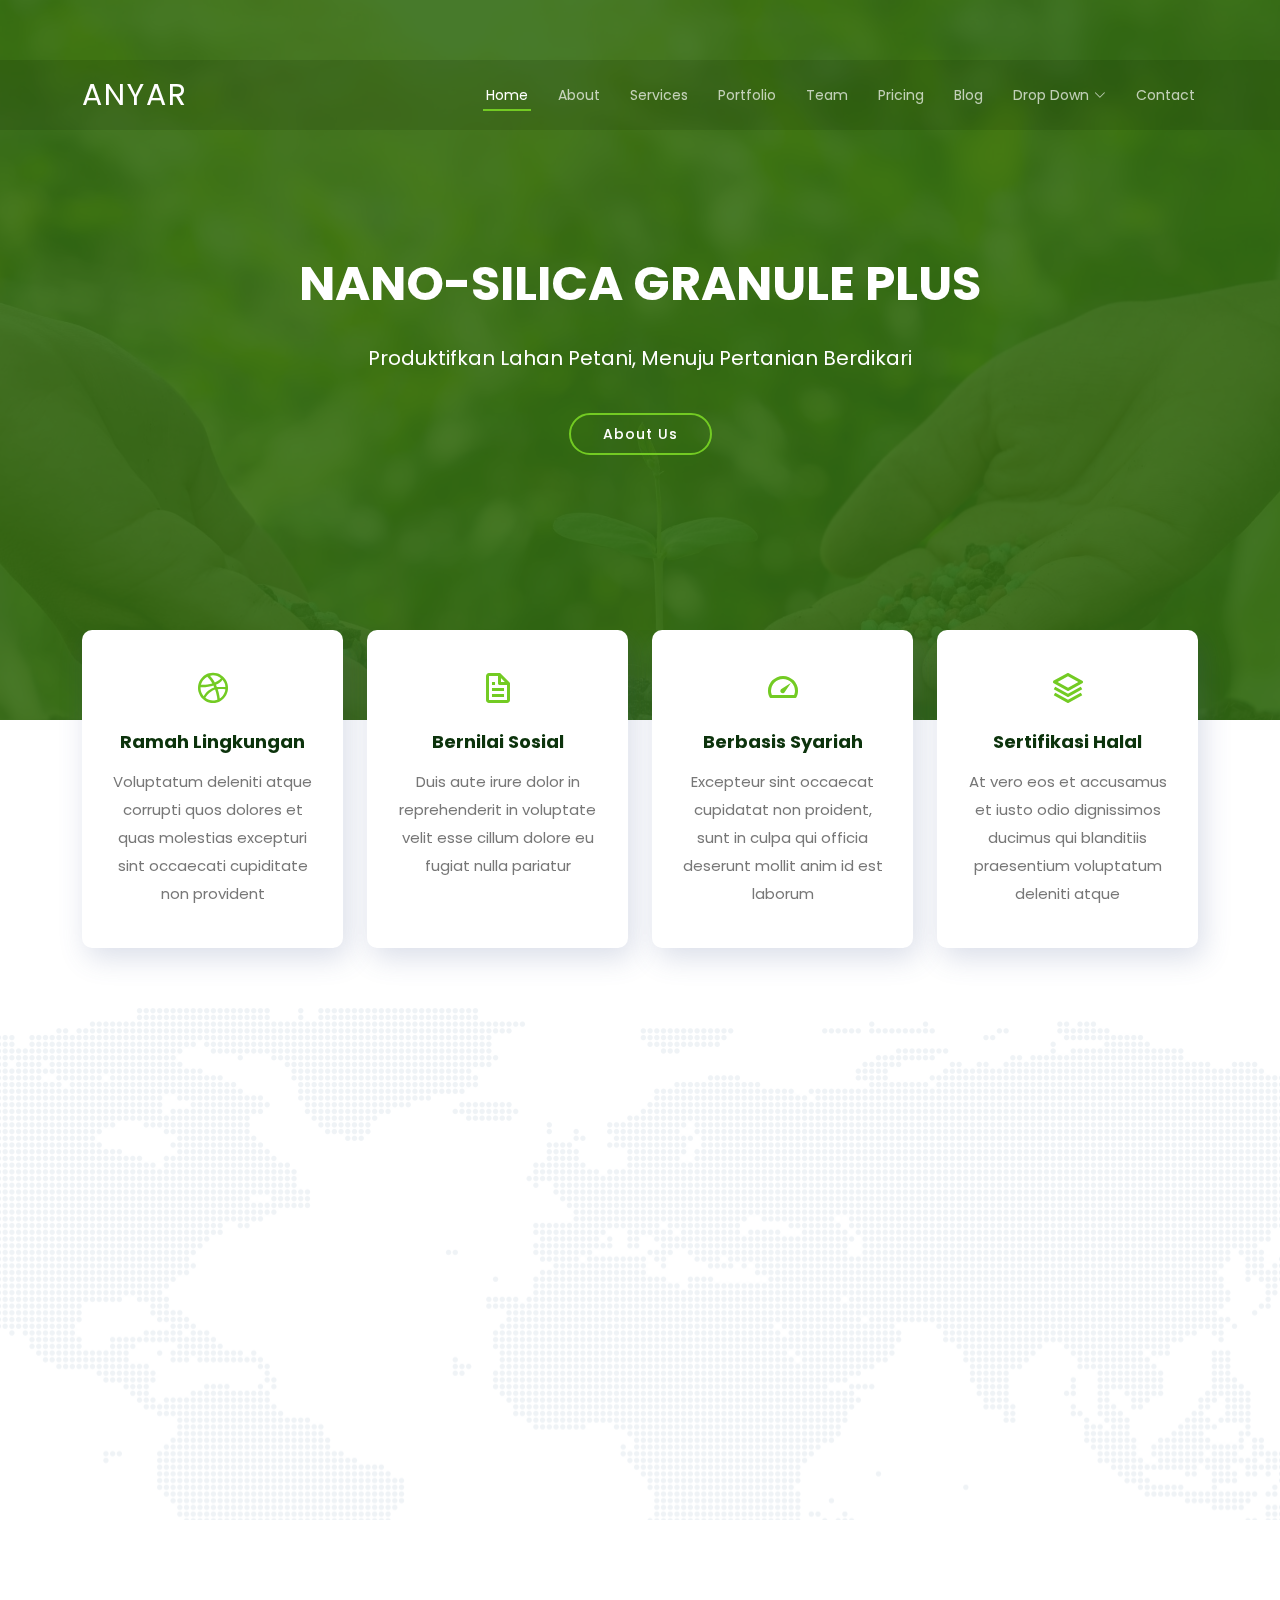
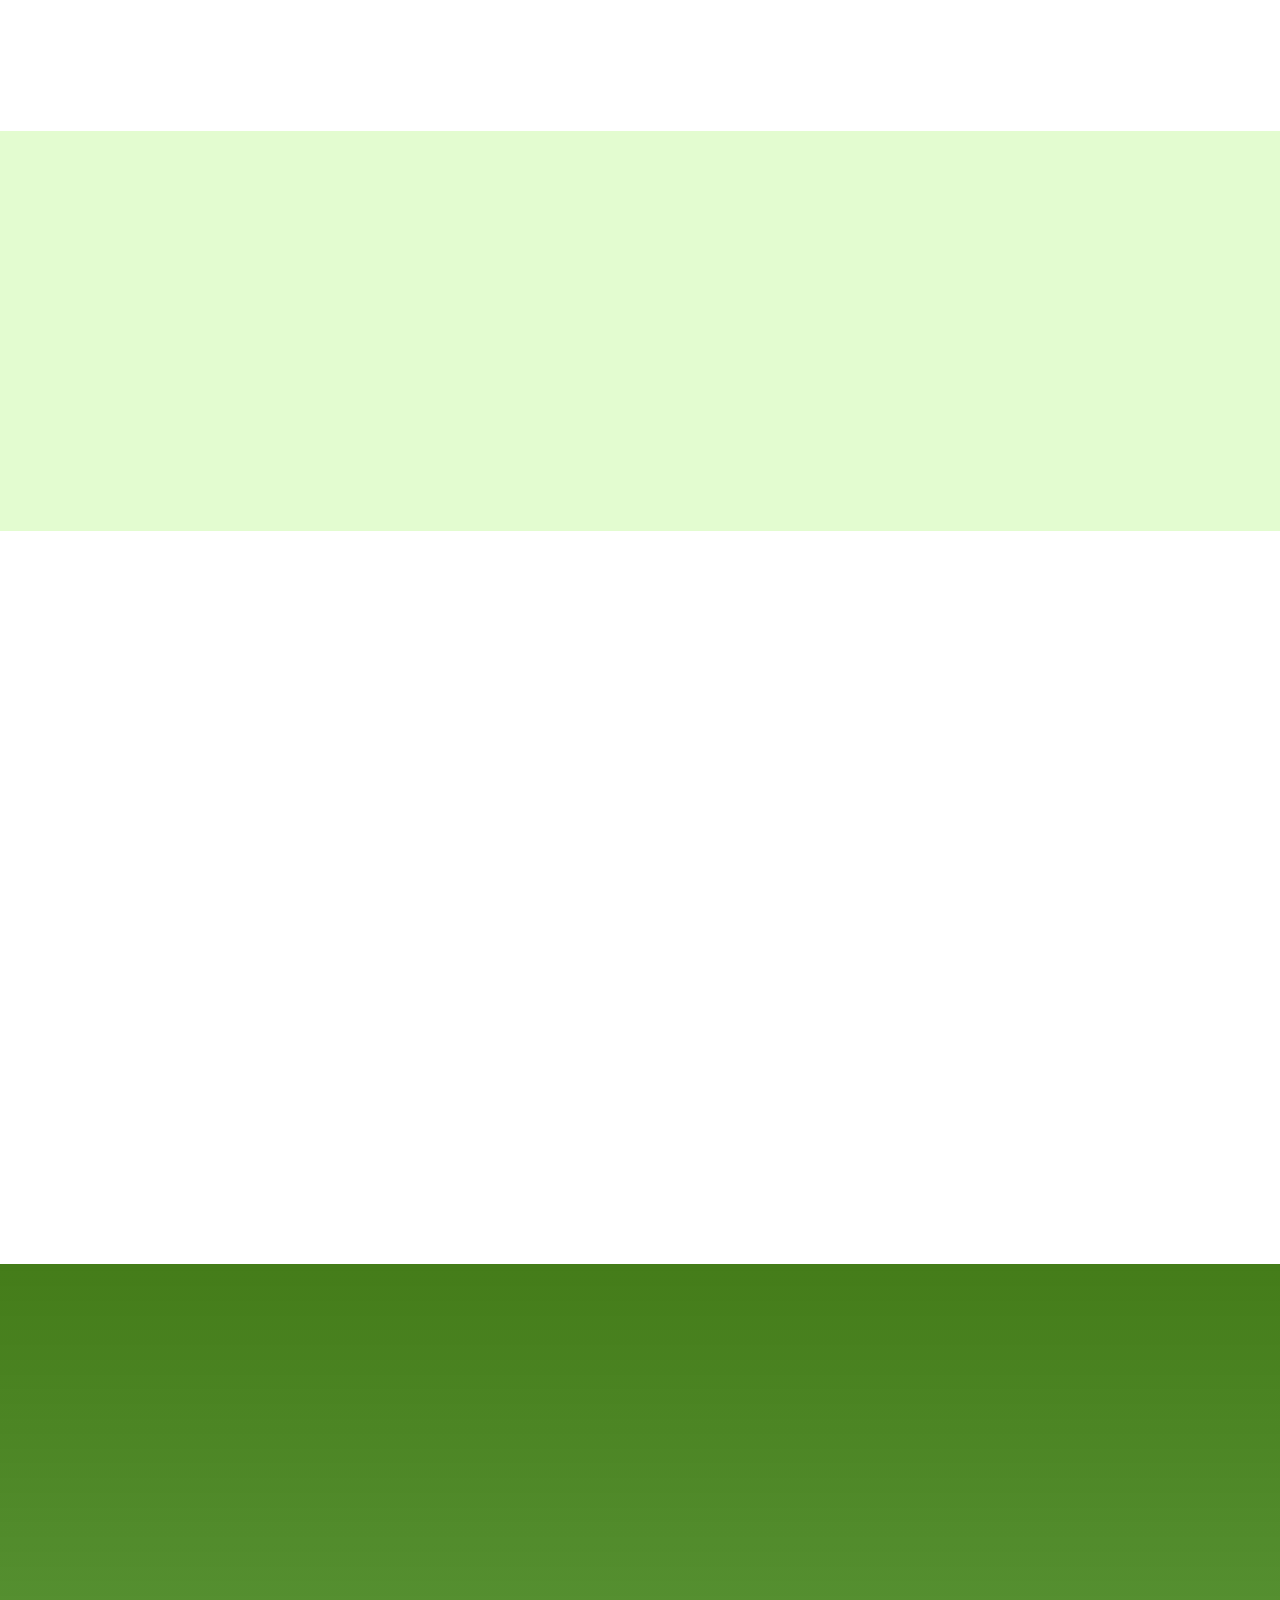
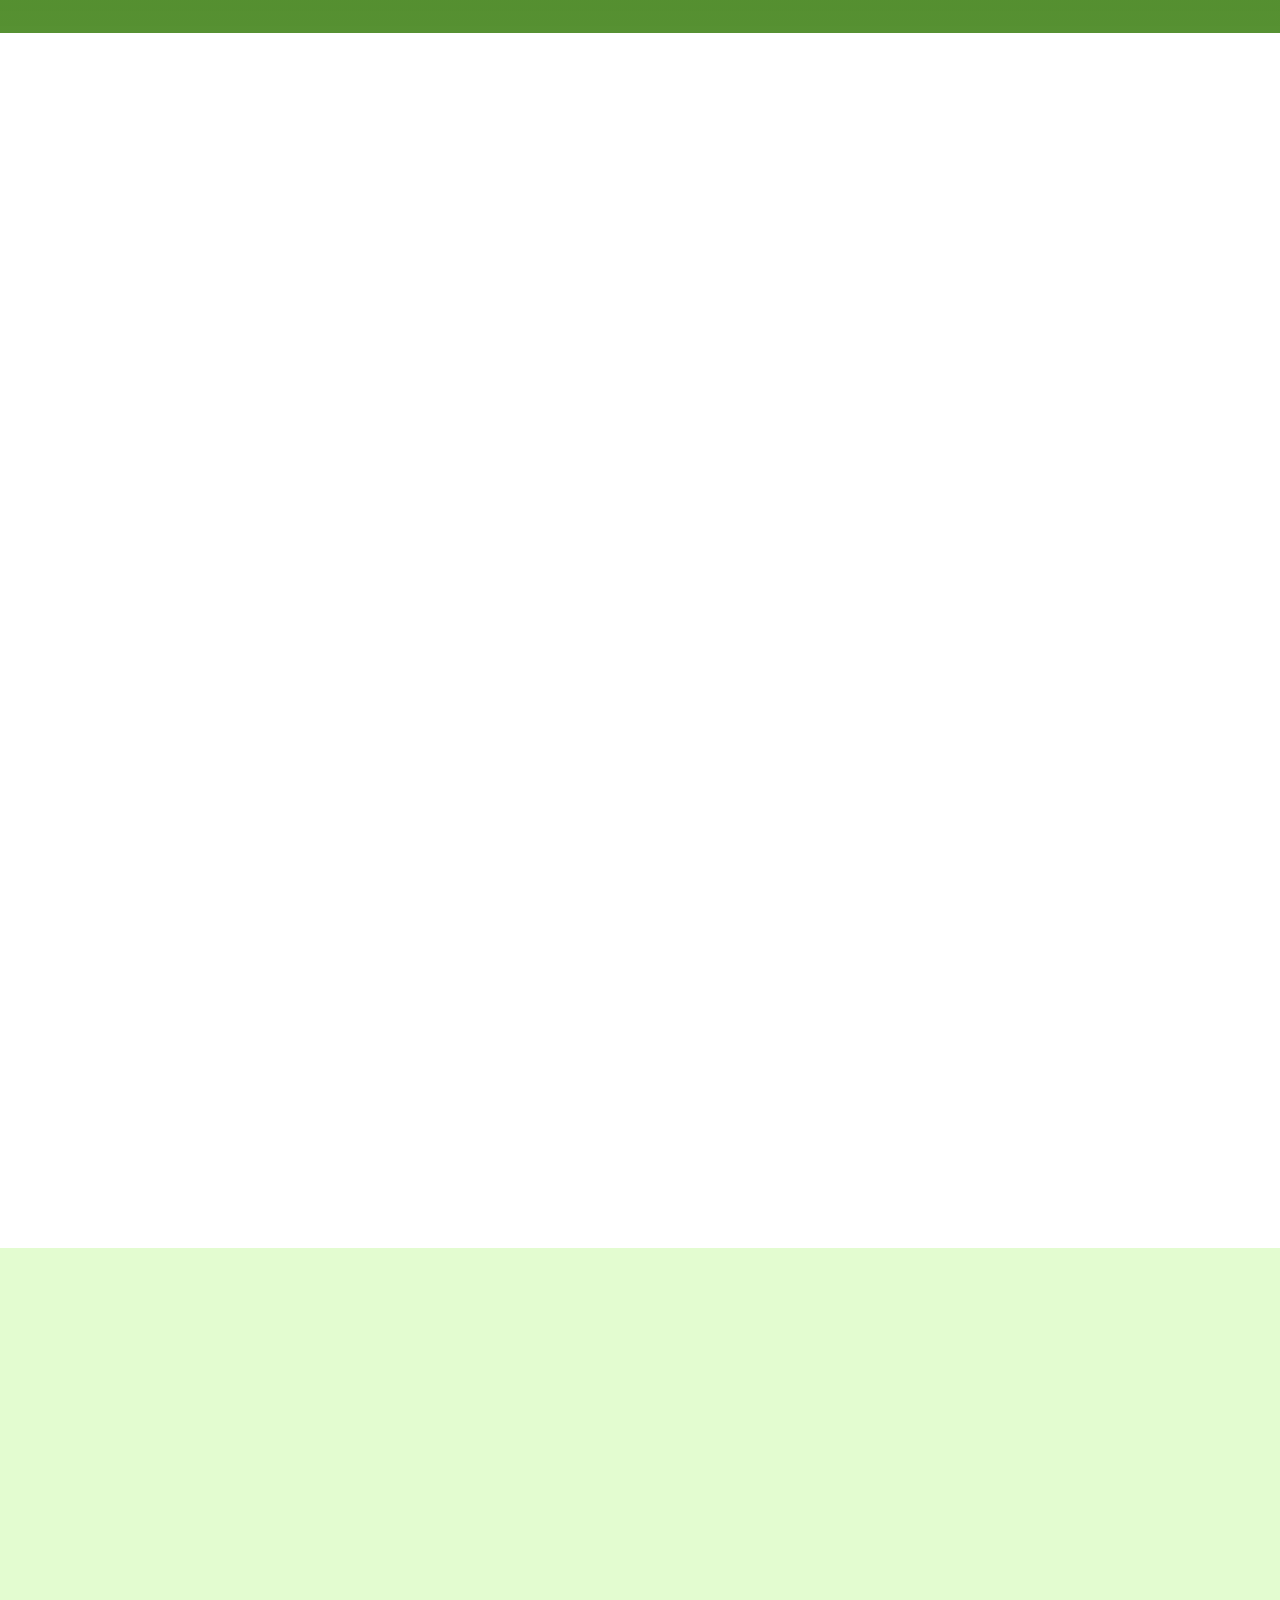
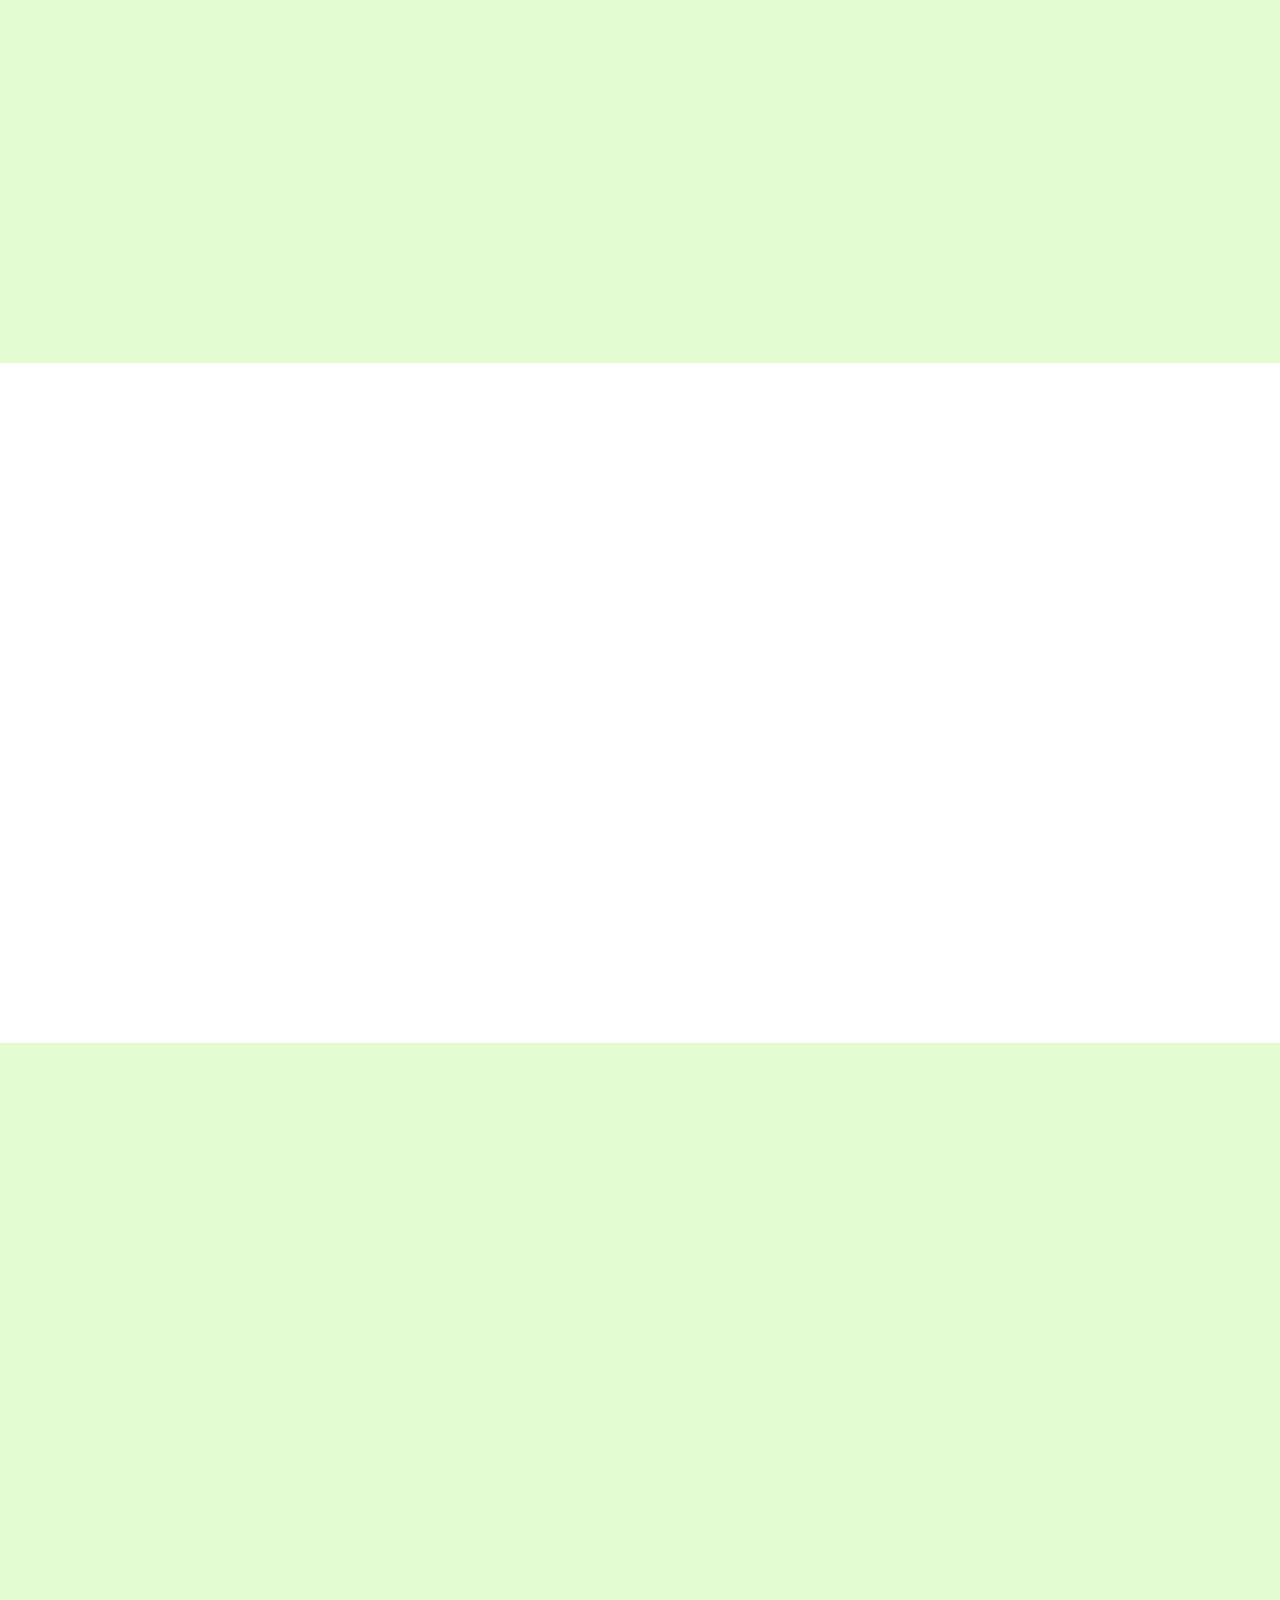
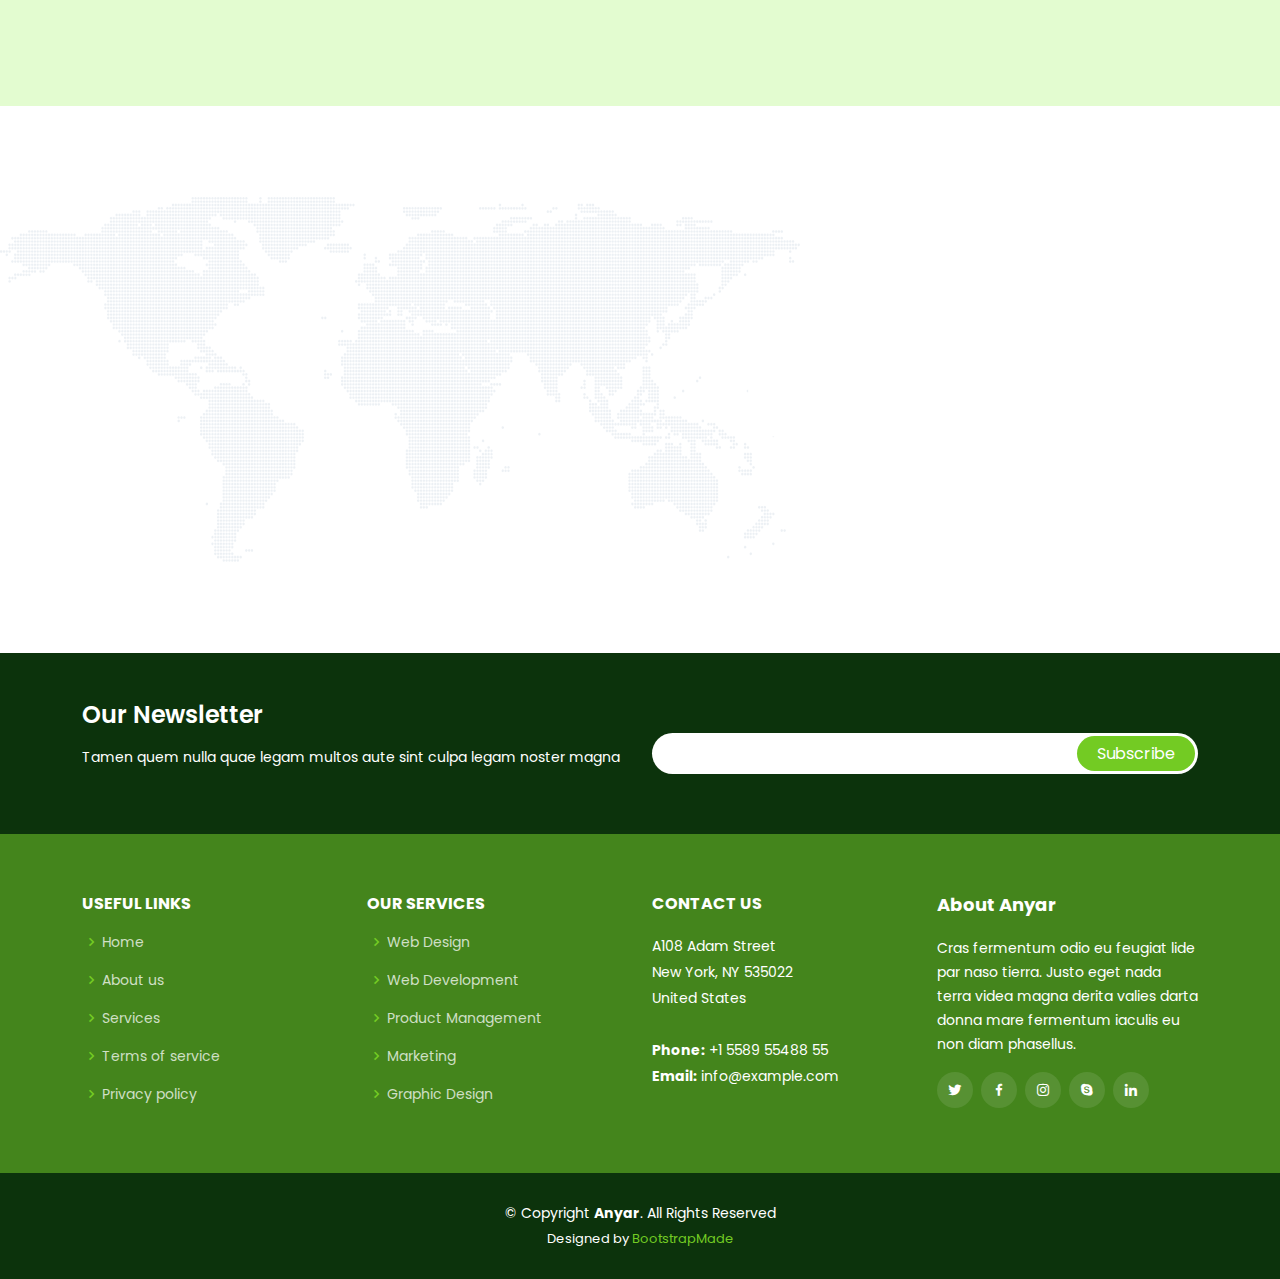
==== index.html @ 62b9a26f "about us" ====
<!DOCTYPE html>
<html lang="en">

<head>
  <meta charset="utf-8">
  <meta content="width=device-width, initial-scale=1.0" name="viewport">

  <title>Nano-Silica Granule Plus</title>
  <meta content="" name="description">
  <meta content="" name="keywords">

  <!-- Favicons -->
  <link href="assets/img/favicon.png" rel="icon">
  <link href="assets/img/apple-touch-icon.png" rel="apple-touch-icon">

  <!-- Google Fonts -->
  <link href="https://fonts.googleapis.com/css?family=Open+Sans:300,300i,400,400i,600,600i,700,700i|Raleway:300,300i,400,400i,600,600i,700,700i" rel="stylesheet">

  <!-- Vendor CSS Files -->
  <link href="assets/vendor/animate.css/animate.min.css" rel="stylesheet">
  <link href="assets/vendor/aos/aos.css" rel="stylesheet">
  <link href="assets/vendor/bootstrap/css/bootstrap.min.css" rel="stylesheet">
  <link href="assets/vendor/bootstrap-icons/bootstrap-icons.css" rel="stylesheet">
  <link href="assets/vendor/boxicons/css/boxicons.min.css" rel="stylesheet">
  <link href="assets/vendor/glightbox/css/glightbox.min.css" rel="stylesheet">
  <link href="assets/vendor/remixicon/remixicon.css" rel="stylesheet">
  <link href="assets/vendor/swiper/swiper-bundle.min.css" rel="stylesheet">

  <!-- Template Main CSS File -->
  <link href="assets/css/style.css" rel="stylesheet">

  <!-- =======================================================
  * Template Name: Anyar - v4.7.1
  * Template URL: https://bootstrapmade.com/anyar-free-multipurpose-one-page-bootstrap-theme/
  * Author: BootstrapMade.com
  * License: https://bootstrapmade.com/license/
  ======================================================== -->
</head>

<body>

  <!-- ======= Header ======= -->
  <header id="header" class="fixed-top d-flex align-items-center ">
    <div class="container d-flex align-items-center justify-content-between">

      <h1 class="logo"><a href="index.html">Anyar</a></h1>
      <!-- Uncomment below if you prefer to use an image logo -->
      <!-- <a href=index.html" class="logo"><img src="assets/img/logo.png" alt="" class="img-fluid"></a>-->

      <nav id="navbar" class="navbar">
        <ul>
          <li><a class="nav-link scrollto active" href="#hero">Home</a></li>
          <li><a class="nav-link scrollto" href="#about">About</a></li>
          <li><a class="nav-link scrollto" href="#services">Services</a></li>
          <li><a class="nav-link scrollto " href="#portfolio">Portfolio</a></li>
          <li><a class="nav-link scrollto" href="#team">Team</a></li>
          <li><a class="nav-link scrollto" href="#pricing">Pricing</a></li>
          <li><a href="blog.html">Blog</a></li>
          <li class="dropdown"><a href="#"><span>Drop Down</span> <i class="bi bi-chevron-down"></i></a>
            <ul>
              <li><a href="#">Drop Down 1</a></li>
              <li class="dropdown"><a href="#"><span>Deep Drop Down</span> <i class="bi bi-chevron-right"></i></a>
                <ul>
                  <li><a href="#">Deep Drop Down 1</a></li>
                  <li><a href="#">Deep Drop Down 2</a></li>
                  <li><a href="#">Deep Drop Down 3</a></li>
                  <li><a href="#">Deep Drop Down 4</a></li>
                  <li><a href="#">Deep Drop Down 5</a></li>
                </ul>
              </li>
              <li><a href="#">Drop Down 2</a></li>
              <li><a href="#">Drop Down 3</a></li>
              <li><a href="#">Drop Down 4</a></li>
            </ul>
          </li>
          <li><a class="nav-link scrollto" href="#contact">Contact</a></li>
        </ul>
        <i class="bi bi-list mobile-nav-toggle"></i>
      </nav><!-- .navbar -->

    </div>
  </header><!-- End Header -->

  <!-- ======= Hero Section ======= -->
  <section id="hero" class="d-flex justify-cntent-center align-items-center">
    <div id="heroCarousel" data-bs-interval="5000" class="container carousel carousel-fade" data-bs-ride="carousel">

      <!-- Slide 1 -->
      <div class="carousel-item active">
        <div class="carousel-container">
          <h2 class="animate__animated animate__fadeInDown">NANO-SILICA GRANULE PLUS</h2>
          <p class="animate__animated animate__fadeInUp" style="font-size: 20px;">Produktifkan Lahan Petani, Menuju Pertanian Berdikari</p>
          <a href="#about" class="btn-get-started animate__animated animate__fadeInUp scrollto">About Us</a>
        </div>
      </div>

    

    </div>
  </section><!-- End Hero -->

  <main id="main">

    <!-- ======= Icon Boxes Section ======= -->
    <section id="icon-boxes" class="icon-boxes">
      <div class="container">

        <div class="row">
          <div class="col-md-6 col-lg-3 d-flex align-items-stretch mb-5 mb-lg-0" data-aos="fade-up" style="text-align: center;">
            <div class="icon-box">
              <div class="icon"><i class="bx bxl-dribbble"></i></div>
              <h4 class="title"><a href="">Ramah Lingkungan</a></h4>
              <p class="description">Voluptatum deleniti atque corrupti quos dolores et quas molestias excepturi sint occaecati cupiditate non provident</p>
            </div>
          </div>

          <div class="col-md-6 col-lg-3 d-flex align-items-stretch mb-5 mb-lg-0" data-aos="fade-up" data-aos-delay="100" style="text-align: center;">
            <div class="icon-box">
              <div class="icon"><i class="bx bx-file"></i></div>
              <h4 class="title"><a href="">Bernilai Sosial</a></h4>
              <p class="description">Duis aute irure dolor in reprehenderit in voluptate velit esse cillum dolore eu fugiat nulla pariatur</p>
            </div>
          </div>

          <div class="col-md-6 col-lg-3 d-flex align-items-stretch mb-5 mb-lg-0" data-aos="fade-up" data-aos-delay="200" style="text-align: center;">
            <div class="icon-box">
              <div class="icon"><i class="bx bx-tachometer"></i></div>
              <h4 class="title"><a href="">Berbasis Syariah</a></h4>
              <p class="description">Excepteur sint occaecat cupidatat non proident, sunt in culpa qui officia deserunt mollit anim id est laborum</p>
            </div>
          </div>

          <div class="col-md-6 col-lg-3 d-flex align-items-stretch mb-5 mb-lg-0" data-aos="fade-up" data-aos-delay="300" style="text-align: center;">
            <div class="icon-box">
              <div class="icon"><i class="bx bx-layer"></i></div>
              <h4 class="title"><a href="">Sertifikasi Halal</a></h4>
              <p class="description">At vero eos et accusamus et iusto odio dignissimos ducimus qui blanditiis praesentium voluptatum deleniti atque</p>
            </div>
          </div>

        </div>

      </div>
    </section><!-- End Icon Boxes Section -->

    <!-- ======= About Us Section ======= -->
    <section id="about" class="about">
      <div class="container" data-aos="fade-up">

        <div class="section-title">
          <h2>About Us</h2>
          <p>Nano-Silika Granule Plus merupakan pupuk organik yang memiliki fungsi sebagai pembenah dan perehabilitasi tanah yang bisa digunakan sesaat <br>
            sebelum ataupun sesudah penanaman.Nano-Silika Granule Plus bermanfaat untuk memperkuat akar tanaman serta meningkatkan root oxidizing power <br>
            yang dapat meningkatkan ketahanan terhadap keracunan Fe, Ai, nikel, 
            menetralkan pH tanah dan memperkuat batang tanaman sehingga dapat mengurangi kerobohan.</p>
        </div>

        <!--
        <div class="row content">
          <div class="col-lg-6">
          <div class="col-lg-6 pt-4 pt-lg-0">
            <a href="#" class="btn-learn-more">Learn More</a>
          </div>
        </div>
      </div>-->
    </section><!-- End About Us Section -->

    <!-- ======= Clients Section ======= -->
    <section id="clients" class="clients">
      <div class="container" data-aos="zoom-in">

        <div class="clients-slider swiper">
          <div class="swiper-wrapper align-items-center">
            <div class="swiper-slide"><img src="assets/img/clients/client-1.png" class="img-fluid" alt=""></div>
            <div class="swiper-slide"><img src="assets/img/clients/client-2.png" class="img-fluid" alt=""></div>
            <div class="swiper-slide"><img src="assets/img/clients/client-3.png" class="img-fluid" alt=""></div>
            <div class="swiper-slide"><img src="assets/img/clients/client-4.png" class="img-fluid" alt=""></div>
            <div class="swiper-slide"><img src="assets/img/clients/client-5.png" class="img-fluid" alt=""></div>
            <div class="swiper-slide"><img src="assets/img/clients/client-6.png" class="img-fluid" alt=""></div>
            <div class="swiper-slide"><img src="assets/img/clients/client-7.png" class="img-fluid" alt=""></div>
            <div class="swiper-slide"><img src="assets/img/clients/client-8.png" class="img-fluid" alt=""></div>
          </div>
          <div class="swiper-pagination"></div>
        </div>

      </div>
    </section><!-- End Clients Section -->

    <!-- ======= Why Us Section ======= -->
    <section id="why-us" class="why-us">
      <div class="container-fluid">

        <div class="row">

          <div class="col-lg-5 align-items-stretch position-relative video-box" style='background-image: url("assets/img/why-us.jpg");' data-aos="fade-right">
            <a href="https://www.youtube.com/watch?v=LXb3EKWsInQ" class="glightbox play-btn mb-4"></a>
          </div>

          <div class="col-lg-7 d-flex flex-column justify-content-center align-items-stretch" data-aos="fade-left">

            <div class="content">
              <h3> <strong>Visi Perusahaan</strong></h3>
            </div>

            <div class="isi_visi">Menjadi perusahaan agriculture penghasil nano-silika yang unggul dengan berwawasan lingkungan, menjadi solusi permasalahan dalam dunia pertanian dan mampu memenuhi kebutuhan pelanggan </div>

          </div>

        </div>

      </div>
    </section><!-- End Why Us Section -->

    <!-- ======= Services Section ======= -->
    <section id="services" class="services">
      <div class="container" data-aos="fade-up">

        <div class="section-title">
          <h2>Misi Perusahaan</h2>
          <p>Magnam dolores commodi suscipit. Necessitatibus eius consequatur ex aliquid fuga eum quidem. Sit sint consectetur velit. Quisquam quos quisquam cupiditate. Et nemo qui impedit suscipit alias ea. Quia fugiat sit in iste officiis commodi quidem hic quas.</p>
        </div>

        <div class="row">
          <div class="col-md-6 d-flex align-items-stretch" data-aos="fade-up" data-aos-delay="100">
            <div class="icon-box">
              <i class="bi bi-card-checklist"></i>
              <h4><a href="#">Menjadi pemasok yang dapat diandalkan seluruh mitra kerja</a></h4>
              <p>Voluptatum deleniti atque corrupti quos dolores et quas molestias excepturi sint occaecati cupiditate non provident</p>
            </div>
          </div>
          <div class="col-md-6 d-flex align-items-stretch mt-4 mt-md-0" data-aos="fade-up" data-aos-delay="200">
            <div class="icon-box">
              <i class="bi bi-bar-chart"></i>
              <h4><a href="#">Mendorong terciptanya pengaplikasian pupuk yang ramah lingkungan</a></h4>
              <p>Minim veniam, quis nostrud exercitation ullamco laboris nisi ut aliquip ex ea commodo consequat tarad limino ata</p>
            </div>
          </div>
          <div class="col-md-6 d-flex align-items-stretch mt-4 mt-md-0" data-aos="fade-up" data-aos-delay="300">
            <div class="icon-box">
              <i class="bi bi-binoculars"></i>
              <h4><a href="#">Menerapkan standardisasi pada setiap produk yang akan diproduksi</a></h4>
              <p>Duis aute irure dolor in reprehenderit in voluptate velit esse cillum dolore eu fugiat nulla pariatur</p>
            </div>
          </div>
          <div class="col-md-6 d-flex align-items-stretch mt-4 mt-md-0" data-aos="fade-up" data-aos-delay="400">
            <div class="icon-box">
              <i class="bi bi-brightness-high"></i>
              <h4><a href="#">Membangun hubungan jangka panjang dengan distributor.</a></h4>
              <p>Excepteur sint occaecat cupidatat non proident, sunt in culpa qui officia deserunt mollit anim id est laborum</p>
            </div>
          </div>
          
        </div>

      </div>
    </section><!-- End Services Section -->

    <!-- ======= Cta Section ======= -->
    <section id="cta" class="cta">
      <div class="container">

        <div class="row" data-aos="zoom-in">
          <div class="col-lg-9 text-center text-lg-start">
            <h3>Call To Action</h3>
            <p> Duis aute irure dolor in reprehenderit in voluptate velit esse cillum dolore eu fugiat nulla pariatur. Excepteur sint occaecat cupidatat non proident, sunt in culpa qui officia deserunt mollit anim id est laborum.</p>
          </div>
          <div class="col-lg-3 cta-btn-container text-center">
            <a class="cta-btn align-middle" href="#">Call To Action</a>
          </div>
        </div>

      </div>
    </section><!-- End Cta Section -->

    <!-- ======= Portfoio Section ======= -->
    <section id="portfolio" class="portfoio">
      <div class="container" data-aos="fade-up">

        <div class="section-title">
          <h2>Portfoio</h2>
          <p>Magnam dolores commodi suscipit. Necessitatibus eius consequatur ex aliquid fuga eum quidem. Sit sint consectetur velit. Quisquam quos quisquam cupiditate. Et nemo qui impedit suscipit alias ea. Quia fugiat sit in iste officiis commodi quidem hic quas.</p>
        </div>

        <div class="row">
          <div class="col-lg-12 d-flex justify-content-center">
            <ul id="portfolio-flters">
              <li data-filter="*" class="filter-active">All</li>
              <li data-filter=".filter-app">App</li>
              <li data-filter=".filter-card">Card</li>
              <li data-filter=".filter-web">Web</li>
            </ul>
          </div>
        </div>

        <div class="row portfolio-container">

          <div class="col-lg-4 col-md-6 portfolio-item filter-app">
            <img src="assets/img/portfolio/portfolio-1.jpg" class="img-fluid" alt="">
            <div class="portfolio-info">
              <h4>App 1</h4>
              <p>App</p>
              <a href="assets/img/portfolio/portfolio-1.jpg" data-gallery="portfolioGallery" class="portfolio-lightbox preview-link" title="App 1"><i class="bx bx-plus"></i></a>
              <a href="portfolio-details.html" class="details-link" title="More Details"><i class="bx bx-link"></i></a>
            </div>
          </div>

          <div class="col-lg-4 col-md-6 portfolio-item filter-web">
            <img src="assets/img/portfolio/portfolio-2.jpg" class="img-fluid" alt="">
            <div class="portfolio-info">
              <h4>Web 3</h4>
              <p>Web</p>
              <a href="assets/img/portfolio/portfolio-2.jpg" data-gallery="portfolioGallery" class="portfolio-lightbox preview-link" title="Web 3"><i class="bx bx-plus"></i></a>
              <a href="portfolio-details.html" class="details-link" title="More Details"><i class="bx bx-link"></i></a>
            </div>
          </div>

          <div class="col-lg-4 col-md-6 portfolio-item filter-app">
            <img src="assets/img/portfolio/portfolio-3.jpg" class="img-fluid" alt="">
            <div class="portfolio-info">
              <h4>App 2</h4>
              <p>App</p>
              <a href="assets/img/portfolio/portfolio-3.jpg" data-gallery="portfolioGallery" class="portfolio-lightbox preview-link" title="App 2"><i class="bx bx-plus"></i></a>
              <a href="portfolio-details.html" class="details-link" title="More Details"><i class="bx bx-link"></i></a>
            </div>
          </div>

          <div class="col-lg-4 col-md-6 portfolio-item filter-card">
            <img src="assets/img/portfolio/portfolio-4.jpg" class="img-fluid" alt="">
            <div class="portfolio-info">
              <h4>Card 2</h4>
              <p>Card</p>
              <a href="assets/img/portfolio/portfolio-4.jpg" data-gallery="portfolioGallery" class="portfolio-lightbox preview-link" title="Card 2"><i class="bx bx-plus"></i></a>
              <a href="portfolio-details.html" class="details-link" title="More Details"><i class="bx bx-link"></i></a>
            </div>
          </div>

          <div class="col-lg-4 col-md-6 portfolio-item filter-web">
            <img src="assets/img/portfolio/portfolio-5.jpg" class="img-fluid" alt="">
            <div class="portfolio-info">
              <h4>Web 2</h4>
              <p>Web</p>
              <a href="assets/img/portfolio/portfolio-5.jpg" data-gallery="portfolioGallery" class="portfolio-lightbox preview-link" title="Web 2"><i class="bx bx-plus"></i></a>
              <a href="portfolio-details.html" class="details-link" title="More Details"><i class="bx bx-link"></i></a>
            </div>
          </div>

          <div class="col-lg-4 col-md-6 portfolio-item filter-app">
            <img src="assets/img/portfolio/portfolio-6.jpg" class="img-fluid" alt="">
            <div class="portfolio-info">
              <h4>App 3</h4>
              <p>App</p>
              <a href="assets/img/portfolio/portfolio-6.jpg" data-gallery="portfolioGallery" class="portfolio-lightbox preview-link" title="App 3"><i class="bx bx-plus"></i></a>
              <a href="portfolio-details.html" class="details-link" title="More Details"><i class="bx bx-link"></i></a>
            </div>
          </div>

          <div class="col-lg-4 col-md-6 portfolio-item filter-card">
            <img src="assets/img/portfolio/portfolio-7.jpg" class="img-fluid" alt="">
            <div class="portfolio-info">
              <h4>Card 1</h4>
              <p>Card</p>
              <a href="assets/img/portfolio/portfolio-7.jpg" data-gallery="portfolioGallery" class="portfolio-lightbox preview-link" title="Card 1"><i class="bx bx-plus"></i></a>
              <a href="portfolio-details.html" class="details-link" title="More Details"><i class="bx bx-link"></i></a>
            </div>
          </div>

          <div class="col-lg-4 col-md-6 portfolio-item filter-card">
            <img src="assets/img/portfolio/portfolio-8.jpg" class="img-fluid" alt="">
            <div class="portfolio-info">
              <h4>Card 3</h4>
              <p>Card</p>
              <a href="assets/img/portfolio/portfolio-8.jpg" data-gallery="portfolioGallery" class="portfolio-lightbox preview-link" title="Card 3"><i class="bx bx-plus"></i></a>
              <a href="portfolio-details.html" class="details-link" title="More Details"><i class="bx bx-link"></i></a>
            </div>
          </div>

          <div class="col-lg-4 col-md-6 portfolio-item filter-web">
            <img src="assets/img/portfolio/portfolio-9.jpg" class="img-fluid" alt="">
            <div class="portfolio-info">
              <h4>Web 3</h4>
              <p>Web</p>
              <a href="assets/img/portfolio/portfolio-9.jpg" data-gallery="portfolioGallery" class="portfolio-lightbox preview-link" title="Web 3"><i class="bx bx-plus"></i></a>
              <a href="portfolio-details.html" class="details-link" title="More Details"><i class="bx bx-link"></i></a>
            </div>
          </div>

        </div>

      </div>
    </section><!-- End Portfoio Section -->

    <!-- ======= Team Section ======= -->
    <section id="team" class="team section-bg">
      <div class="container" data-aos="fade-up">

        <div class="section-title">
          <h2>Team</h2>
          <p>Magnam dolores commodi suscipit. Necessitatibus eius consequatur ex aliquid fuga eum quidem. Sit sint consectetur velit. Quisquam quos quisquam cupiditate. Et nemo qui impedit suscipit alias ea. Quia fugiat sit in iste officiis commodi quidem hic quas.</p>
        </div>

        <div class="row">

          <div class="col-lg-6" data-aos="fade-up" data-aos-delay="100">
            <div class="member d-flex align-items-start">
              <div class="pic"><img src="assets/img/team/team-1.jpg" class="img-fluid" alt=""></div>
              <div class="member-info">
                <h4>Rahmawati S.</h4>
                <span>Chief Executive Officer</span>
                <p>Explicabo voluptatem mollitia et repellat qui dolorum quasi</p>
                <div class="social">
                  <a href=""><i class="ri-twitter-fill"></i></a>
                  <a href=""><i class="ri-facebook-fill"></i></a>
                  <a href=""><i class="ri-instagram-fill"></i></a>
                  <a href=""> <i class="ri-linkedin-box-fill"></i> </a>
                </div>
              </div>
            </div>
          </div>

          <div class="col-lg-6 mt-4 mt-lg-0" data-aos="fade-up" data-aos-delay="200">
            <div class="member d-flex align-items-start">
              <div class="pic"><img src="assets/img/team/team-2.jpg" class="img-fluid" alt=""></div>
              <div class="member-info">
                <h4>Hamzah Haz</h4>
                <span>Product Manager</span>
                <p>Aut maiores voluptates amet et quis praesentium qui senda para</p>
                <div class="social">
                  <a href=""><i class="ri-twitter-fill"></i></a>
                  <a href=""><i class="ri-facebook-fill"></i></a>
                  <a href=""><i class="ri-instagram-fill"></i></a>
                  <a href=""> <i class="ri-linkedin-box-fill"></i> </a>
                </div>
              </div>
            </div>
          </div>

          <div class="col-lg-6 mt-4" data-aos="fade-up" data-aos-delay="300">
            <div class="member d-flex align-items-start">
              <div class="pic"><img src="assets/img/team/team-3.jpg" class="img-fluid" alt=""></div>
              <div class="member-info">
                <h4>Andi Arifai</h4>
                <span>CTO</span>
                <p>Quisquam facilis cum velit laborum corrupti fuga rerum quia</p>
                <div class="social">
                  <a href=""><i class="ri-twitter-fill"></i></a>
                  <a href=""><i class="ri-facebook-fill"></i></a>
                  <a href=""><i class="ri-instagram-fill"></i></a>
                  <a href=""> <i class="ri-linkedin-box-fill"></i> </a>
                </div>
              </div>
            </div>
          </div>

          <div class="col-lg-6 mt-4" data-aos="fade-up" data-aos-delay="400">
            <div class="member d-flex align-items-start">
              <div class="pic"><img src="assets/img/team/team-4.jpg" class="img-fluid" alt=""></div>
              <div class="member-info">
                <h4>Amanda Jepson</h4>
                <span>Accountant</span>
                <p>Dolorum tempora officiis odit laborum officiis et et accusamus</p>
                <div class="social">
                  <a href=""><i class="ri-twitter-fill"></i></a>
                  <a href=""><i class="ri-facebook-fill"></i></a>
                  <a href=""><i class="ri-instagram-fill"></i></a>
                  <a href=""> <i class="ri-linkedin-box-fill"></i> </a>
                </div>
              </div>
            </div>
          </div>

        </div>

      </div>
    </section><!-- End Team Section -->

    <!-- ======= Pricing Section ======= -->
    <section id="pricing" class="pricing">
      <div class="container" data-aos="fade-up">

        <div class="section-title">
          <h2>Pricing</h2>
          <p>Magnam dolores commodi suscipit. Necessitatibus eius consequatur ex aliquid fuga eum quidem. Sit sint consectetur velit. Quisquam quos quisquam cupiditate. Et nemo qui impedit suscipit alias ea. Quia fugiat sit in iste officiis commodi quidem hic quas.</p>
        </div>

        <div class="row">

          <div class="col-lg-3 col-md-6" data-aos="fade-up" data-aos-delay="100">
            <div class="box">
              <h3>Free</h3>
              <h4><sup>$</sup>0<span> / month</span></h4>
              <ul>
                <li>Aida dere</li>
                <li>Nec feugiat nisl</li>
                <li>Nulla at volutpat dola</li>
                <li class="na">Pharetra massa</li>
                <li class="na">Massa ultricies mi</li>
              </ul>
              <div class="btn-wrap">
                <a href="#" class="btn-buy">Buy Now</a>
              </div>
            </div>
          </div>

          <div class="col-lg-3 col-md-6 mt-4 mt-md-0" data-aos="fade-up" data-aos-delay="200">
            <div class="box featured">
              <h3>Business</h3>
              <h4><sup>$</sup>19<span> / month</span></h4>
              <ul>
                <li>Aida dere</li>
                <li>Nec feugiat nisl</li>
                <li>Nulla at volutpat dola</li>
                <li>Pharetra massa</li>
                <li class="na">Massa ultricies mi</li>
              </ul>
              <div class="btn-wrap">
                <a href="#" class="btn-buy">Buy Now</a>
              </div>
            </div>
          </div>

          <div class="col-lg-3 col-md-6 mt-4 mt-lg-0" data-aos="fade-up" data-aos-delay="300">
            <div class="box">
              <h3>Developer</h3>
              <h4><sup>$</sup>29<span> / month</span></h4>
              <ul>
                <li>Aida dere</li>
                <li>Nec feugiat nisl</li>
                <li>Nulla at volutpat dola</li>
                <li>Pharetra massa</li>
                <li>Massa ultricies mi</li>
              </ul>
              <div class="btn-wrap">
                <a href="#" class="btn-buy">Buy Now</a>
              </div>
            </div>
          </div>

          <div class="col-lg-3 col-md-6 mt-4 mt-lg-0" data-aos="fade-up" data-aos-delay="400">
            <div class="box">
              <span class="advanced">Advanced</span>
              <h3>Ultimate</h3>
              <h4><sup>$</sup>49<span> / month</span></h4>
              <ul>
                <li>Aida dere</li>
                <li>Nec feugiat nisl</li>
                <li>Nulla at volutpat dola</li>
                <li>Pharetra massa</li>
                <li>Massa ultricies mi</li>
              </ul>
              <div class="btn-wrap">
                <a href="#" class="btn-buy">Buy Now</a>
              </div>
            </div>
          </div>

        </div>

      </div>
    </section><!-- End Pricing Section -->

    <!-- ======= Frequently Asked Questions Section ======= -->
    <section id="faq" class="faq section-bg">
      <div class="container" data-aos="fade-up">

        <div class="section-title">
          <h2>Frequently Asked Questions</h2>
        </div>

        <div class="faq-list">
          <ul>
            <li data-aos="fade-up" data-aos="fade-up" data-aos-delay="100">
              <i class="bx bx-help-circle icon-help"></i> <a data-bs-toggle="collapse" class="collapse" data-bs-target="#faq-list-1">Non consectetur a erat nam at lectus urna duis? <i class="bx bx-chevron-down icon-show"></i><i class="bx bx-chevron-up icon-close"></i></a>
              <div id="faq-list-1" class="collapse show" data-bs-parent=".faq-list">
                <p>
                  Feugiat pretium nibh ipsum consequat. Tempus iaculis urna id volutpat lacus laoreet non curabitur gravida. Venenatis lectus magna fringilla urna porttitor rhoncus dolor purus non.
                </p>
              </div>
            </li>

            <li data-aos="fade-up" data-aos-delay="200">
              <i class="bx bx-help-circle icon-help"></i> <a data-bs-toggle="collapse" data-bs-target="#faq-list-2" class="collapsed">Feugiat scelerisque varius morbi enim nunc? <i class="bx bx-chevron-down icon-show"></i><i class="bx bx-chevron-up icon-close"></i></a>
              <div id="faq-list-2" class="collapse" data-bs-parent=".faq-list">
                <p>
                  Dolor sit amet consectetur adipiscing elit pellentesque habitant morbi. Id interdum velit laoreet id donec ultrices. Fringilla phasellus faucibus scelerisque eleifend donec pretium. Est pellentesque elit ullamcorper dignissim. Mauris ultrices eros in cursus turpis massa tincidunt dui.
                </p>
              </div>
            </li>

            <li data-aos="fade-up" data-aos-delay="300">
              <i class="bx bx-help-circle icon-help"></i> <a data-bs-toggle="collapse" data-bs-target="#faq-list-3" class="collapsed">Dolor sit amet consectetur adipiscing elit? <i class="bx bx-chevron-down icon-show"></i><i class="bx bx-chevron-up icon-close"></i></a>
              <div id="faq-list-3" class="collapse" data-bs-parent=".faq-list">
                <p>
                  Eleifend mi in nulla posuere sollicitudin aliquam ultrices sagittis orci. Faucibus pulvinar elementum integer enim. Sem nulla pharetra diam sit amet nisl suscipit. Rutrum tellus pellentesque eu tincidunt. Lectus urna duis convallis convallis tellus. Urna molestie at elementum eu facilisis sed odio morbi quis
                </p>
              </div>
            </li>

            <li data-aos="fade-up" data-aos-delay="400">
              <i class="bx bx-help-circle icon-help"></i> <a data-bs-toggle="collapse" data-bs-target="#faq-list-4" class="collapsed">Tempus quam pellentesque nec nam aliquam sem et tortor consequat? <i class="bx bx-chevron-down icon-show"></i><i class="bx bx-chevron-up icon-close"></i></a>
              <div id="faq-list-4" class="collapse" data-bs-parent=".faq-list">
                <p>
                  Molestie a iaculis at erat pellentesque adipiscing commodo. Dignissim suspendisse in est ante in. Nunc vel risus commodo viverra maecenas accumsan. Sit amet nisl suscipit adipiscing bibendum est. Purus gravida quis blandit turpis cursus in.
                </p>
              </div>
            </li>

            <li data-aos="fade-up" data-aos-delay="500">
              <i class="bx bx-help-circle icon-help"></i> <a data-bs-toggle="collapse" data-bs-target="#faq-list-5" class="collapsed">Tortor vitae purus faucibus ornare. Varius vel pharetra vel turpis nunc eget lorem dolor? <i class="bx bx-chevron-down icon-show"></i><i class="bx bx-chevron-up icon-close"></i></a>
              <div id="faq-list-5" class="collapse" data-bs-parent=".faq-list">
                <p>
                  Laoreet sit amet cursus sit amet dictum sit amet justo. Mauris vitae ultricies leo integer malesuada nunc vel. Tincidunt eget nullam non nisi est sit amet. Turpis nunc eget lorem dolor sed. Ut venenatis tellus in metus vulputate eu scelerisque.
                </p>
              </div>
            </li>

          </ul>
        </div>

      </div>
    </section><!-- End Frequently Asked Questions Section -->

    <!-- ======= Contact Section ======= -->
    <section id="contact" class="contact">
      <div class="container" data-aos="fade-up">

        <div class="section-title">
          <h2>Contact Us</h2>
        </div>

        <div class="row mt-1 d-flex justify-content-end" data-aos="fade-right" data-aos-delay="100">

          <div class="col-lg-5">
            <div class="info">
              <div class="address">
                <i class="bi bi-geo-alt"></i>
                <h4>Location:</h4>
                <p>A108 Adam Street, New York, NY 535022</p>
              </div>

              <div class="email">
                <i class="bi bi-envelope"></i>
                <h4>Email:</h4>
                <p>info@example.com</p>
              </div>

              <div class="phone">
                <i class="bi bi-phone"></i>
                <h4>Call:</h4>
                <p>+1 5589 55488 55s</p>
              </div>

            </div>

          </div>

          <div class="col-lg-6 mt-5 mt-lg-0" data-aos="fade-left" data-aos-delay="100">

            <form action="forms/contact.php" method="post" role="form" class="php-email-form">
              <div class="row">
                <div class="col-md-6 form-group">
                  <input type="text" name="name" class="form-control" id="name" placeholder="Your Name" required>
                </div>
                <div class="col-md-6 form-group mt-3 mt-md-0">
                  <input type="email" class="form-control" name="email" id="email" placeholder="Your Email" required>
                </div>
              </div>
              <div class="form-group mt-3">
                <input type="text" class="form-control" name="subject" id="subject" placeholder="Subject" required>
              </div>
              <div class="form-group mt-3">
                <textarea class="form-control" name="message" rows="5" placeholder="Message" required></textarea>
              </div>
              <div class="my-3">
                <div class="loading">Loading</div>
                <div class="error-message"></div>
                <div class="sent-message">Your message has been sent. Thank you!</div>
              </div>
              <div class="text-center"><button type="submit">Send Message</button></div>
            </form>

          </div>

        </div>

      </div>
    </section><!-- End Contact Section -->

  </main><!-- End #main -->

  <!-- ======= Footer ======= -->
  <footer id="footer">

    <div class="footer-newsletter">
      <div class="container">
        <div class="row">
          <div class="col-lg-6">
            <h4>Our Newsletter</h4>
            <p>Tamen quem nulla quae legam multos aute sint culpa legam noster magna</p>
          </div>
          <div class="col-lg-6">
            <form action="" method="post">
              <input type="email" name="email"><input type="submit" value="Subscribe">
            </form>
          </div>
        </div>
      </div>
    </div>

    <div class="footer-top">
      <div class="container">
        <div class="row">

          <div class="col-lg-3 col-md-6 footer-links">
            <h4>Useful Links</h4>
            <ul>
              <li><i class="bx bx-chevron-right"></i> <a href="#">Home</a></li>
              <li><i class="bx bx-chevron-right"></i> <a href="#">About us</a></li>
              <li><i class="bx bx-chevron-right"></i> <a href="#">Services</a></li>
              <li><i class="bx bx-chevron-right"></i> <a href="#">Terms of service</a></li>
              <li><i class="bx bx-chevron-right"></i> <a href="#">Privacy policy</a></li>
            </ul>
          </div>

          <div class="col-lg-3 col-md-6 footer-links">
            <h4>Our Services</h4>
            <ul>
              <li><i class="bx bx-chevron-right"></i> <a href="#">Web Design</a></li>
              <li><i class="bx bx-chevron-right"></i> <a href="#">Web Development</a></li>
              <li><i class="bx bx-chevron-right"></i> <a href="#">Product Management</a></li>
              <li><i class="bx bx-chevron-right"></i> <a href="#">Marketing</a></li>
              <li><i class="bx bx-chevron-right"></i> <a href="#">Graphic Design</a></li>
            </ul>
          </div>

          <div class="col-lg-3 col-md-6 footer-contact">
            <h4>Contact Us</h4>
            <p>
              A108 Adam Street <br>
              New York, NY 535022<br>
              United States <br><br>
              <strong>Phone:</strong> +1 5589 55488 55<br>
              <strong>Email:</strong> info@example.com<br>
            </p>

          </div>

          <div class="col-lg-3 col-md-6 footer-info">
            <h3>About Anyar</h3>
            <p>Cras fermentum odio eu feugiat lide par naso tierra. Justo eget nada terra videa magna derita valies darta donna mare fermentum iaculis eu non diam phasellus.</p>
            <div class="social-links mt-3">
              <a href="#" class="twitter"><i class="bx bxl-twitter"></i></a>
              <a href="#" class="facebook"><i class="bx bxl-facebook"></i></a>
              <a href="#" class="instagram"><i class="bx bxl-instagram"></i></a>
              <a href="#" class="google-plus"><i class="bx bxl-skype"></i></a>
              <a href="#" class="linkedin"><i class="bx bxl-linkedin"></i></a>
            </div>
          </div>

        </div>
      </div>
    </div>

    <div class="container">
      <div class="copyright">
        &copy; Copyright <strong><span>Anyar</span></strong>. All Rights Reserved
      </div>
      <div class="credits">
        <!-- All the links in the footer should remain intact. -->
        <!-- You can delete the links only if you purchased the pro version. -->
        <!-- Licensing information: https://bootstrapmade.com/license/ -->
        <!-- Purchase the pro version with working PHP/AJAX contact form: https://bootstrapmade.com/anyar-free-multipurpose-one-page-bootstrap-theme/ -->
        Designed by <a href="https://bootstrapmade.com/">BootstrapMade</a>
      </div>
    </div>
  </footer><!-- End Footer -->

  <div id="preloader"></div>
  <a href="#" class="back-to-top d-flex align-items-center justify-content-center"><i class="bi bi-arrow-up-short"></i></a>

  <!-- Vendor JS Files -->
  <script src="assets/vendor/aos/aos.js"></script>
  <script src="assets/vendor/bootstrap/js/bootstrap.bundle.min.js"></script>
  <script src="assets/vendor/glightbox/js/glightbox.min.js"></script>
  <script src="assets/vendor/isotope-layout/isotope.pkgd.min.js"></script>
  <script src="assets/vendor/swiper/swiper-bundle.min.js"></script>
  <script src="assets/vendor/php-email-form/validate.js"></script>

  <!-- Template Main JS File -->
  <script src="assets/js/main.js"></script>

</body>

</html>
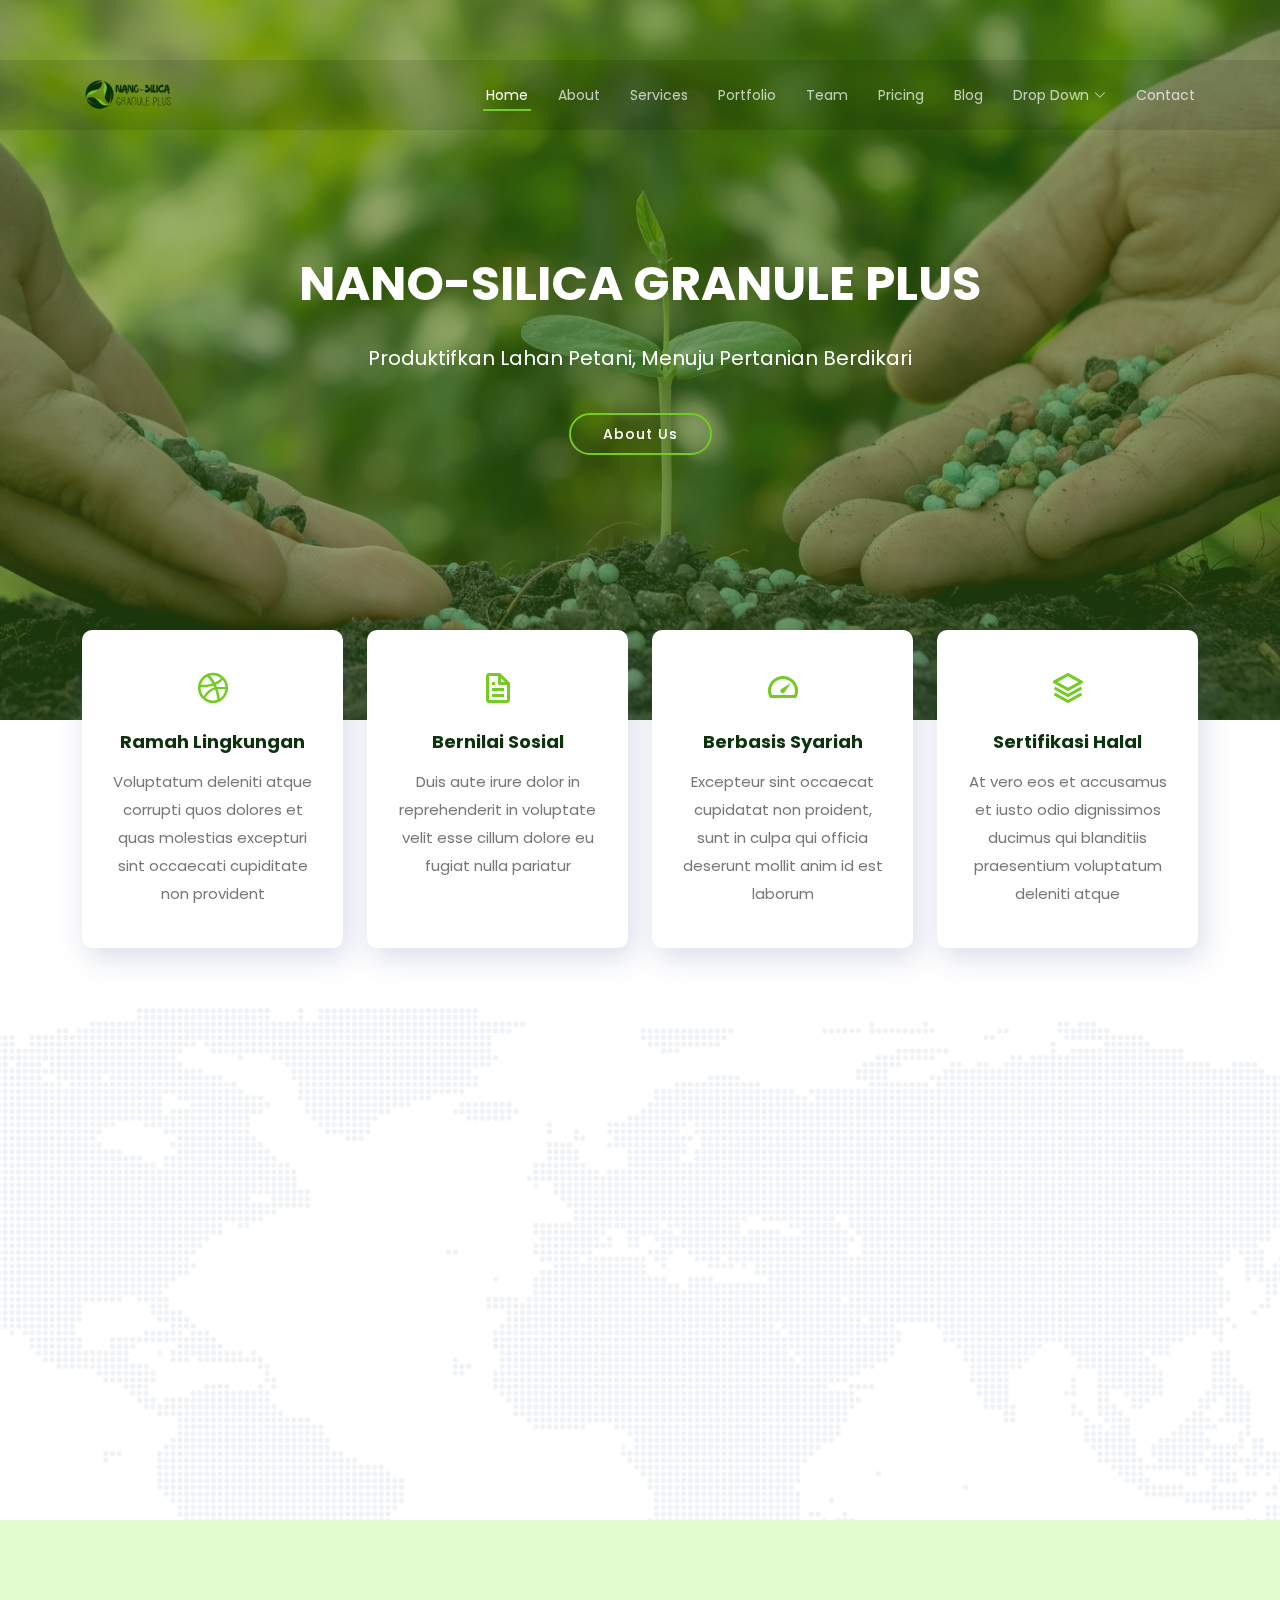
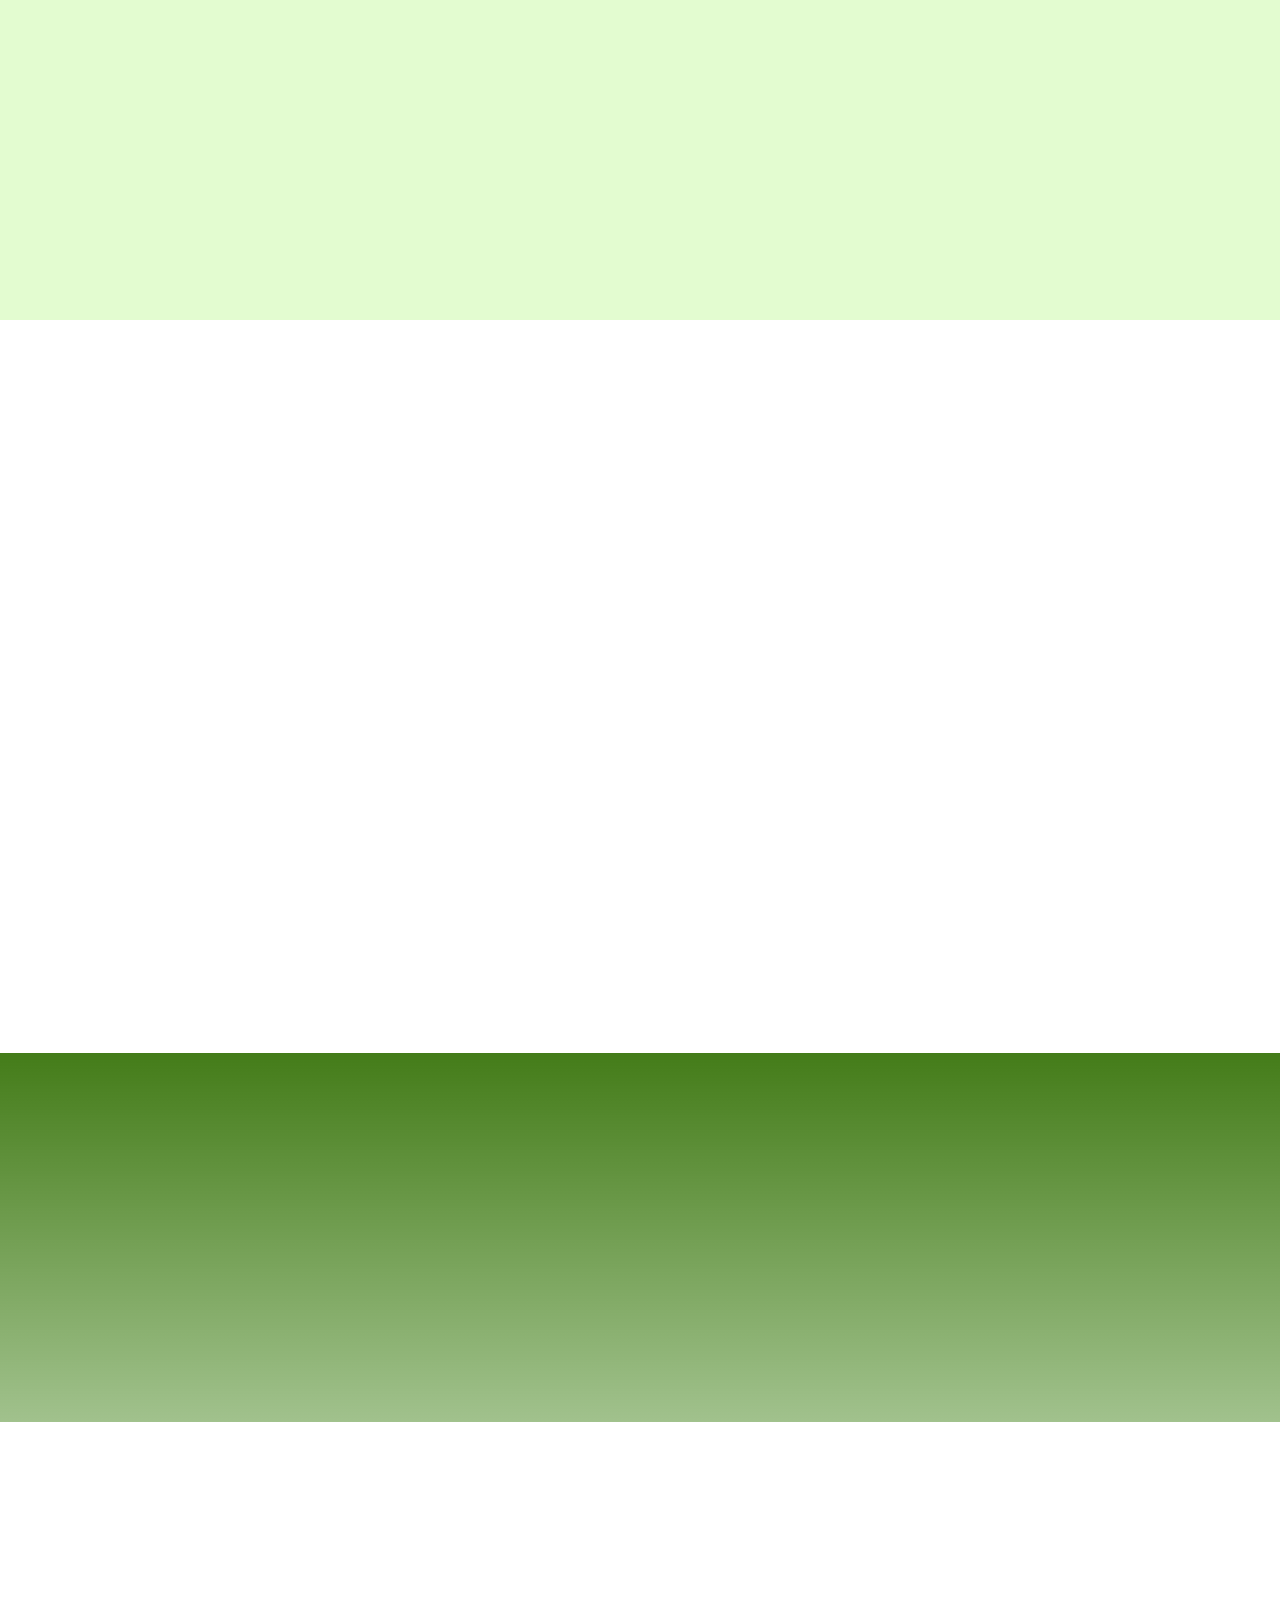
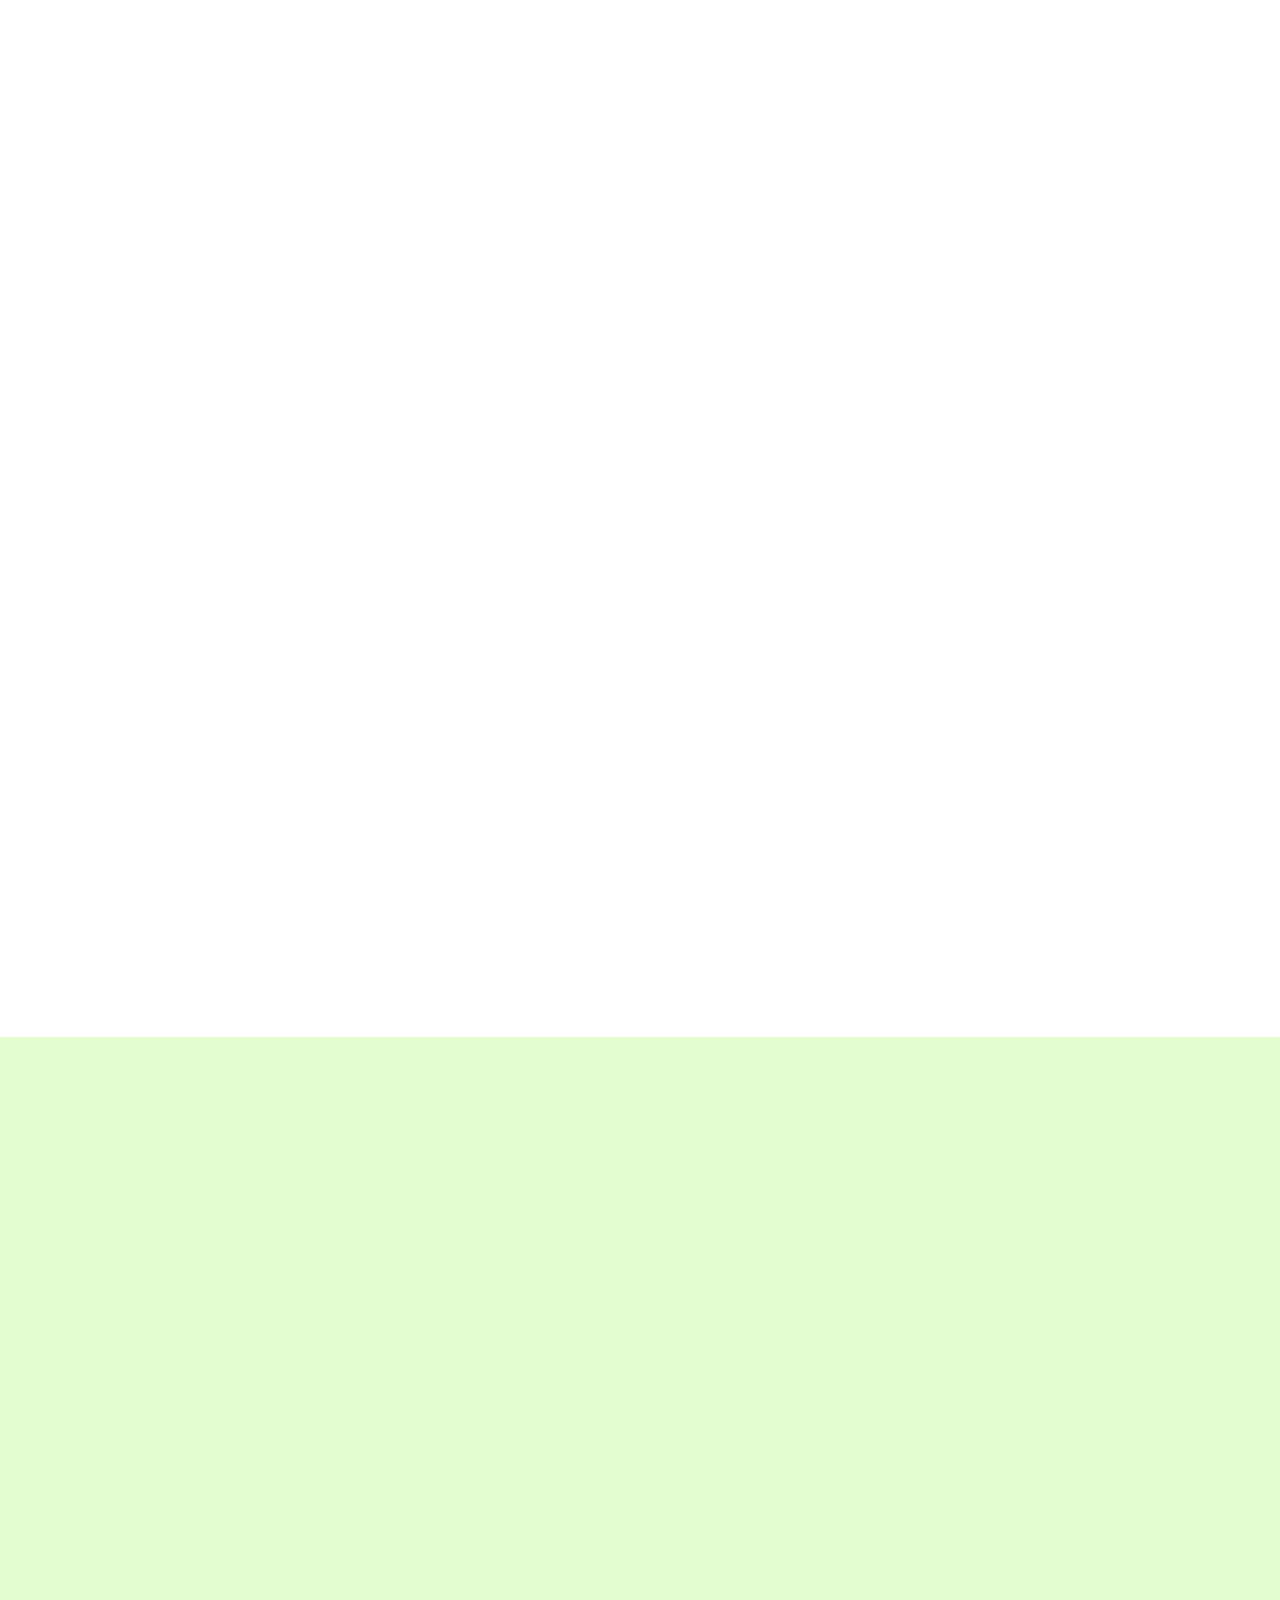
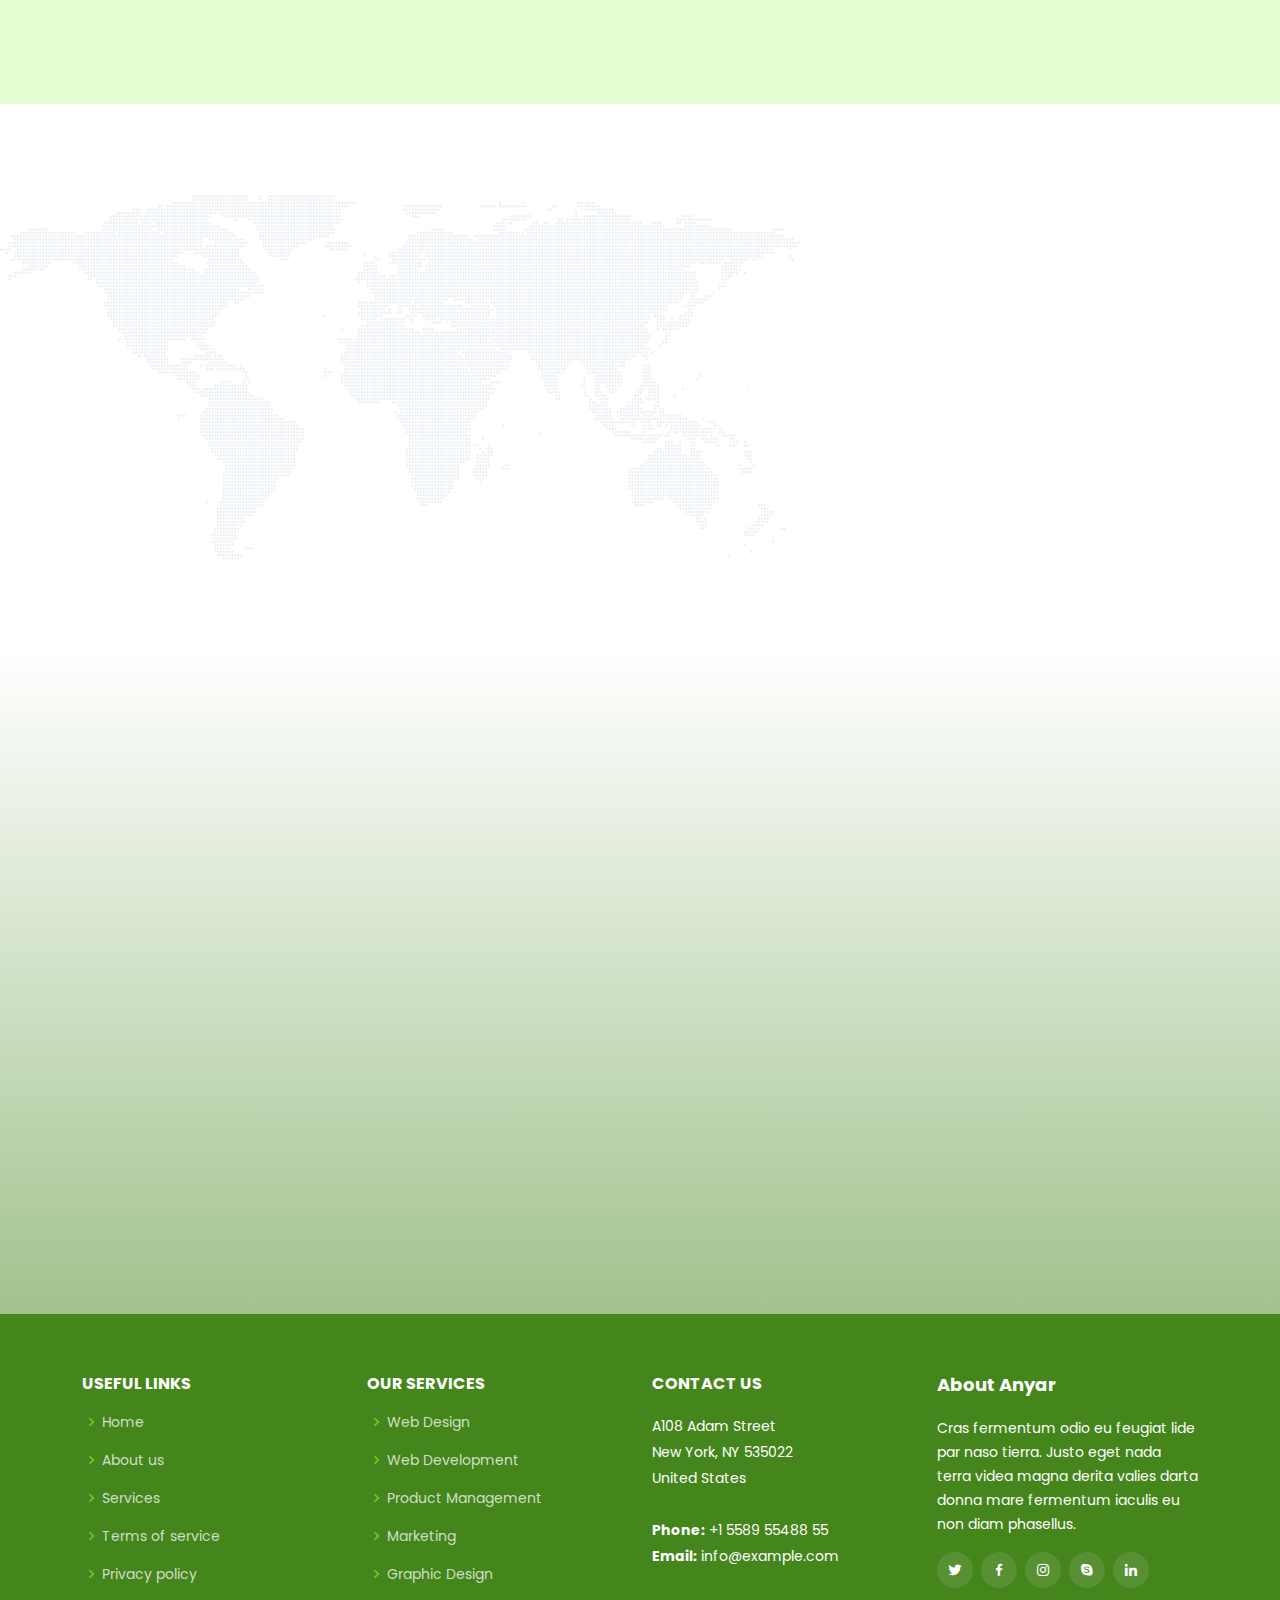
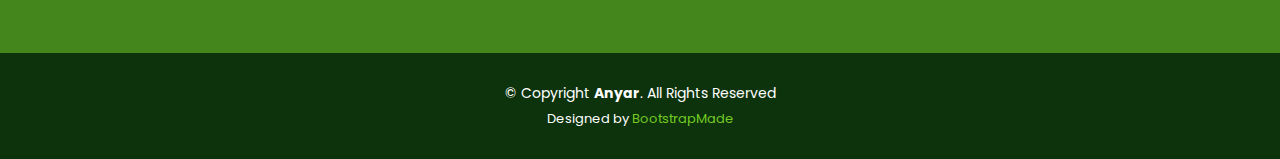
==== commit 97dfa1fd: "perbaikan content dan background color" ====
--- a/index.html
+++ b/index.html
@@ -43,9 +43,9 @@
   <header id="header" class="fixed-top d-flex align-items-center ">
     <div class="container d-flex align-items-center justify-content-between">
 
-      <h1 class="logo"><a href="index.html">Anyar</a></h1>
+      <!-- <h1 class="logo"><a href="index.html">Anyar</a></h1>-->
       <!-- Uncomment below if you prefer to use an image logo -->
-      <!-- <a href=index.html" class="logo"><img src="assets/img/logo.png" alt="" class="img-fluid"></a>-->
+      <a href=index.html" class="logo"><img src="assets/img/logo.png" alt="" class="img-fluid"></a>
 
       <nav id="navbar" class="navbar">
         <ul>
@@ -165,7 +165,7 @@
       </div>-->
     </section><!-- End About Us Section -->
 
-    <!-- ======= Clients Section ======= -->
+    <!-- ======= Clients Section 
     <section id="clients" class="clients">
       <div class="container" data-aos="zoom-in">
 
@@ -191,23 +191,19 @@
       <div class="container-fluid">
 
         <div class="row">
-
           <div class="col-lg-5 align-items-stretch position-relative video-box" style='background-image: url("assets/img/why-us.jpg");' data-aos="fade-right">
             <a href="https://www.youtube.com/watch?v=LXb3EKWsInQ" class="glightbox play-btn mb-4"></a>
           </div>
-
-          <div class="col-lg-7 d-flex flex-column justify-content-center align-items-stretch" data-aos="fade-left">
-
-            <div class="content">
-              <h3> <strong>Visi Perusahaan</strong></h3>
-            </div>
-
-            <div class="isi_visi">Menjadi perusahaan agriculture penghasil nano-silika yang unggul dengan berwawasan lingkungan, menjadi solusi permasalahan dalam dunia pertanian dan mampu memenuhi kebutuhan pelanggan </div>
-
-          </div>
-
-        </div>
-
+          <div class="col-lg-7 d-flex flex-column justify-content-center align-items-stretch" data-aos="fade-left" style= "margin-bottom: 1cm;">
+            <div class="content" style="color: #336b14; text-align: left;">
+              <h3 style="font-weight: bold;">VISI PERUSAHAAN</h3>
+            </div>
+
+            <div class="isi_visi">Menjadi perusahaan agriculture penghasil nano-silika yang unggul dengan berwawasan lingkungan, 
+              menjadi solusi permasalahan dalam dunia pertanian dan mampu memenuhi kebutuhan pelanggan
+            </div>
+          </div>
+        </div>
       </div>
     </section><!-- End Why Us Section -->
 
@@ -395,10 +391,9 @@
 
         <div class="section-title">
           <h2>Team</h2>
-          <p>Magnam dolores commodi suscipit. Necessitatibus eius consequatur ex aliquid fuga eum quidem. Sit sint consectetur velit. Quisquam quos quisquam cupiditate. Et nemo qui impedit suscipit alias ea. Quia fugiat sit in iste officiis commodi quidem hic quas.</p>
-        </div>
-
-        <div class="row">
+        </div>
+
+        <div class="row" style="display: flex; justify-content: center; align-items: center;">
 
           <div class="col-lg-6" data-aos="fade-up" data-aos-delay="100">
             <div class="member d-flex align-items-start">
@@ -451,29 +446,12 @@
             </div>
           </div>
 
-          <div class="col-lg-6 mt-4" data-aos="fade-up" data-aos-delay="400">
-            <div class="member d-flex align-items-start">
-              <div class="pic"><img src="assets/img/team/team-4.jpg" class="img-fluid" alt=""></div>
-              <div class="member-info">
-                <h4>Amanda Jepson</h4>
-                <span>Accountant</span>
-                <p>Dolorum tempora officiis odit laborum officiis et et accusamus</p>
-                <div class="social">
-                  <a href=""><i class="ri-twitter-fill"></i></a>
-                  <a href=""><i class="ri-facebook-fill"></i></a>
-                  <a href=""><i class="ri-instagram-fill"></i></a>
-                  <a href=""> <i class="ri-linkedin-box-fill"></i> </a>
-                </div>
-              </div>
-            </div>
-          </div>
-
         </div>
 
       </div>
     </section><!-- End Team Section -->
 
-    <!-- ======= Pricing Section ======= -->
+    <!-- ======= Pricing Section 
     <section id="pricing" class="pricing">
       <div class="container" data-aos="fade-up">
 
@@ -558,8 +536,74 @@
       </div>
     </section><!-- End Pricing Section -->
 
+        <!-- ======= Contact Section ======= -->
+        <section id="contact" class="contact">
+          <div class="container" data-aos="fade-up">
+    
+            <div class="section-title">
+              <h2>Contact Us</h2>
+            </div>
+    
+            <div class="row mt-1 d-flex justify-content-end" data-aos="fade-right" data-aos-delay="100">
+    
+              <div class="col-lg-5">
+                <div class="info">
+                  <div class="address">
+                    <i class="bi bi-geo-alt"></i>
+                    <h4>Location:</h4>
+                    <p>A108 Adam Street, New York, NY 535022</p>
+                  </div>
+    
+                  <div class="email">
+                    <i class="bi bi-envelope"></i>
+                    <h4>Email:</h4>
+                    <p>info@example.com</p>
+                  </div>
+    
+                  <div class="phone">
+                    <i class="bi bi-phone"></i>
+                    <h4>Call:</h4>
+                    <p>+1 5589 55488 55s</p>
+                  </div>
+    
+                </div>
+    
+              </div>
+    
+              <div class="col-lg-6 mt-5 mt-lg-0" data-aos="fade-left" data-aos-delay="100">
+    
+                <form action="forms/contact.php" method="post" role="form" class="php-email-form">
+                  <div class="row">
+                    <div class="col-md-6 form-group">
+                      <input type="text" name="name" class="form-control" id="name" placeholder="Your Name" required>
+                    </div>
+                    <div class="col-md-6 form-group mt-3 mt-md-0">
+                      <input type="email" class="form-control" name="email" id="email" placeholder="Your Email" required>
+                    </div>
+                  </div>
+                  <div class="form-group mt-3">
+                    <input type="text" class="form-control" name="subject" id="subject" placeholder="Subject" required>
+                  </div>
+                  <div class="form-group mt-3">
+                    <textarea class="form-control" name="message" rows="5" placeholder="Message" required></textarea>
+                  </div>
+                  <div class="my-3">
+                    <div class="loading">Loading</div>
+                    <div class="error-message"></div>
+                    <div class="sent-message">Your message has been sent. Thank you!</div>
+                  </div>
+                  <div class="text-center"><button type="submit">Send Message</button></div>
+                </form>
+    
+              </div>
+    
+            </div>
+    
+          </div>
+        </section><!-- End Contact Section -->
+
     <!-- ======= Frequently Asked Questions Section ======= -->
-    <section id="faq" class="faq section-bg">
+    <section id="faq" class="faq section-bg" style="background: linear-gradient(#ffffff, rgb(68,133,28,0.5))">
       <div class="container" data-aos="fade-up">
 
         <div class="section-title">
@@ -619,77 +663,12 @@
       </div>
     </section><!-- End Frequently Asked Questions Section -->
 
-    <!-- ======= Contact Section ======= -->
-    <section id="contact" class="contact">
-      <div class="container" data-aos="fade-up">
-
-        <div class="section-title">
-          <h2>Contact Us</h2>
-        </div>
-
-        <div class="row mt-1 d-flex justify-content-end" data-aos="fade-right" data-aos-delay="100">
-
-          <div class="col-lg-5">
-            <div class="info">
-              <div class="address">
-                <i class="bi bi-geo-alt"></i>
-                <h4>Location:</h4>
-                <p>A108 Adam Street, New York, NY 535022</p>
-              </div>
-
-              <div class="email">
-                <i class="bi bi-envelope"></i>
-                <h4>Email:</h4>
-                <p>info@example.com</p>
-              </div>
-
-              <div class="phone">
-                <i class="bi bi-phone"></i>
-                <h4>Call:</h4>
-                <p>+1 5589 55488 55s</p>
-              </div>
-
-            </div>
-
-          </div>
-
-          <div class="col-lg-6 mt-5 mt-lg-0" data-aos="fade-left" data-aos-delay="100">
-
-            <form action="forms/contact.php" method="post" role="form" class="php-email-form">
-              <div class="row">
-                <div class="col-md-6 form-group">
-                  <input type="text" name="name" class="form-control" id="name" placeholder="Your Name" required>
-                </div>
-                <div class="col-md-6 form-group mt-3 mt-md-0">
-                  <input type="email" class="form-control" name="email" id="email" placeholder="Your Email" required>
-                </div>
-              </div>
-              <div class="form-group mt-3">
-                <input type="text" class="form-control" name="subject" id="subject" placeholder="Subject" required>
-              </div>
-              <div class="form-group mt-3">
-                <textarea class="form-control" name="message" rows="5" placeholder="Message" required></textarea>
-              </div>
-              <div class="my-3">
-                <div class="loading">Loading</div>
-                <div class="error-message"></div>
-                <div class="sent-message">Your message has been sent. Thank you!</div>
-              </div>
-              <div class="text-center"><button type="submit">Send Message</button></div>
-            </form>
-
-          </div>
-
-        </div>
-
-      </div>
-    </section><!-- End Contact Section -->
-
   </main><!-- End #main -->
 
   <!-- ======= Footer ======= -->
   <footer id="footer">
 
+    <!--
     <div class="footer-newsletter">
       <div class="container">
         <div class="row">
@@ -705,6 +684,7 @@
         </div>
       </div>
     </div>
+    -->
 
     <div class="footer-top">
       <div class="container">
--- a/assets/css/style.css
+++ b/assets/css/style.css
@@ -425,7 +425,7 @@
 }
 #hero:before {
   content: "";
-  background: rgba(51, 107, 20, 0.9);
+  background: rgba(51, 107, 20, 0.5);
   position: absolute;
   bottom: 0;
   top: 0;
@@ -934,7 +934,7 @@
 # Cta
 --------------------------------------------------------------*/
 .cta {
-  background: linear-gradient(#447c19, rgb(68,133,28,0.9)), url("../img/cta-bg.jpg") fixed center center;
+  background: linear-gradient(#447c19, rgb(68,133,28,0.5)), url("../img/cta-bg.jpg") fixed center center;
   background-size: cover;
   padding: 120px 0;
 }
@@ -1140,7 +1140,7 @@
   font-weight: 700;
   margin-bottom: 5px;
   font-size: 20px;
-  color: #05579e;
+  color: #336b14;
 }
 .team .member span {
   display: block;
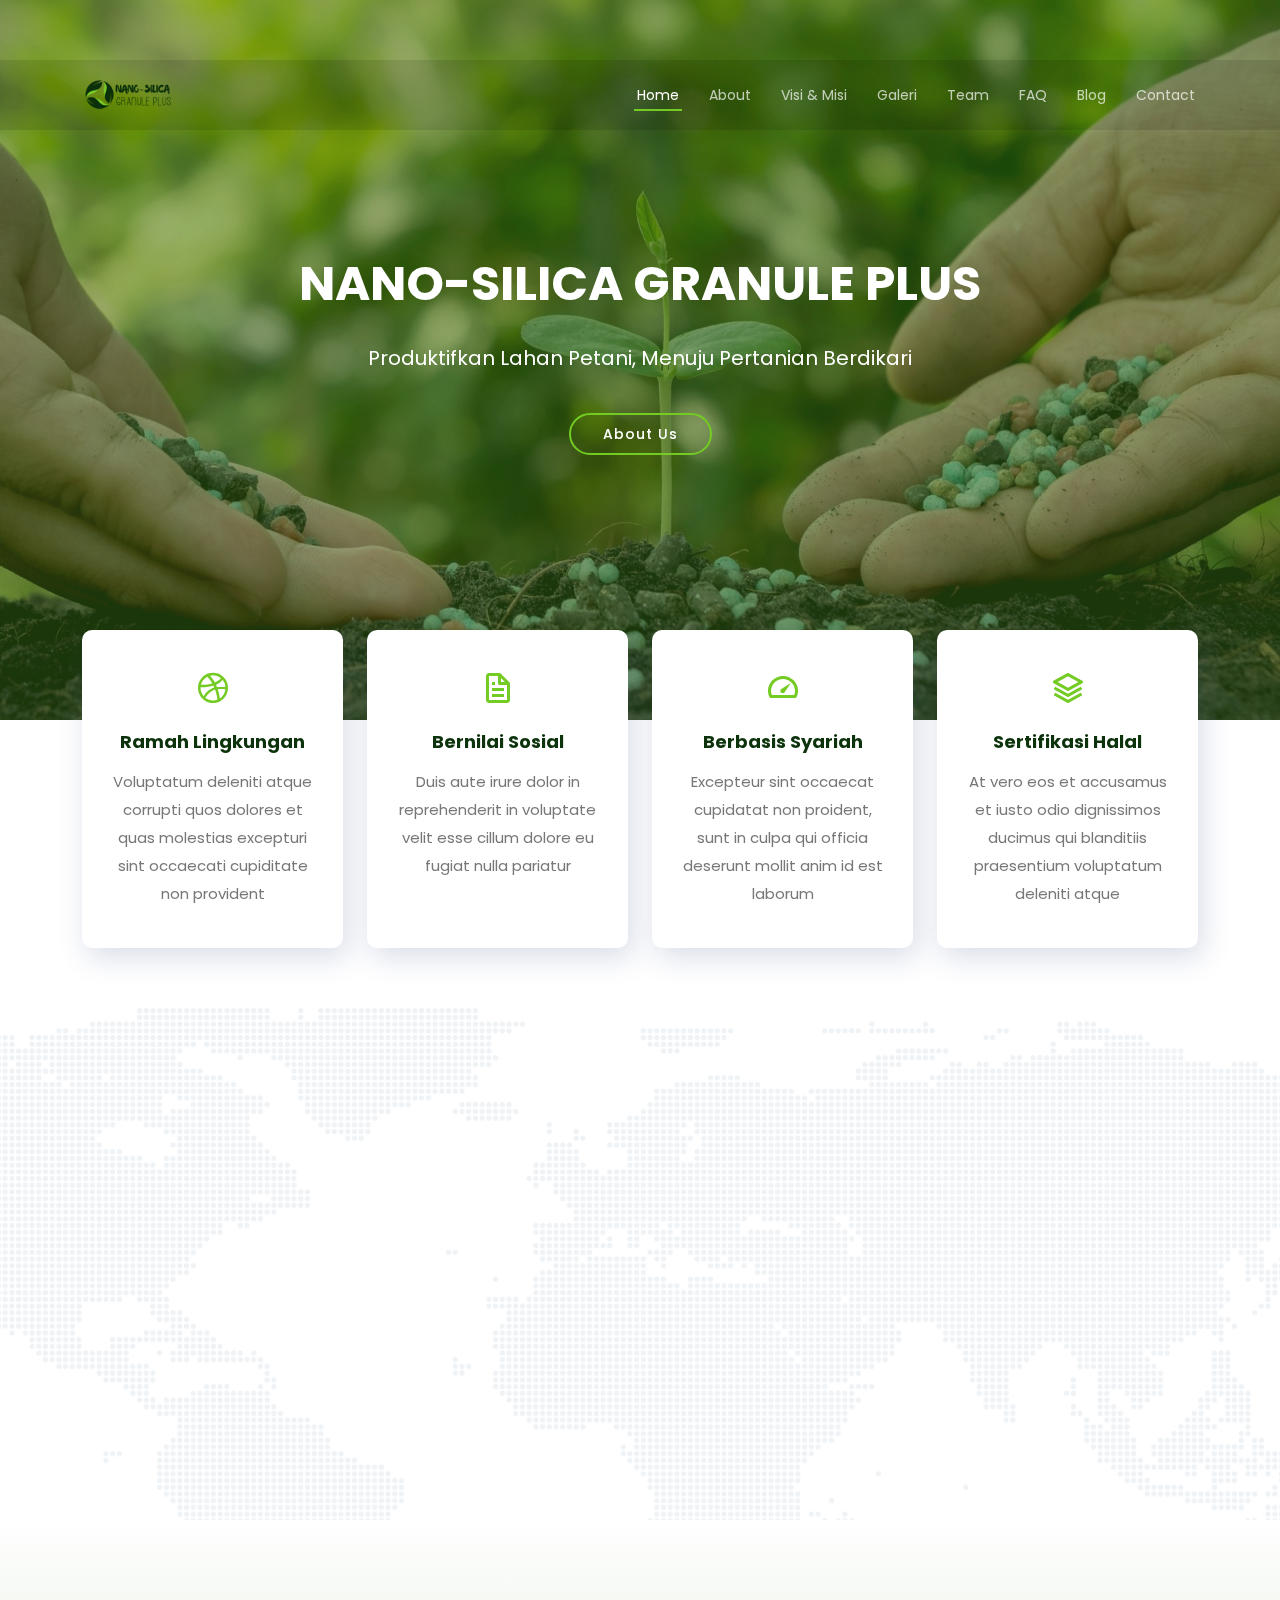
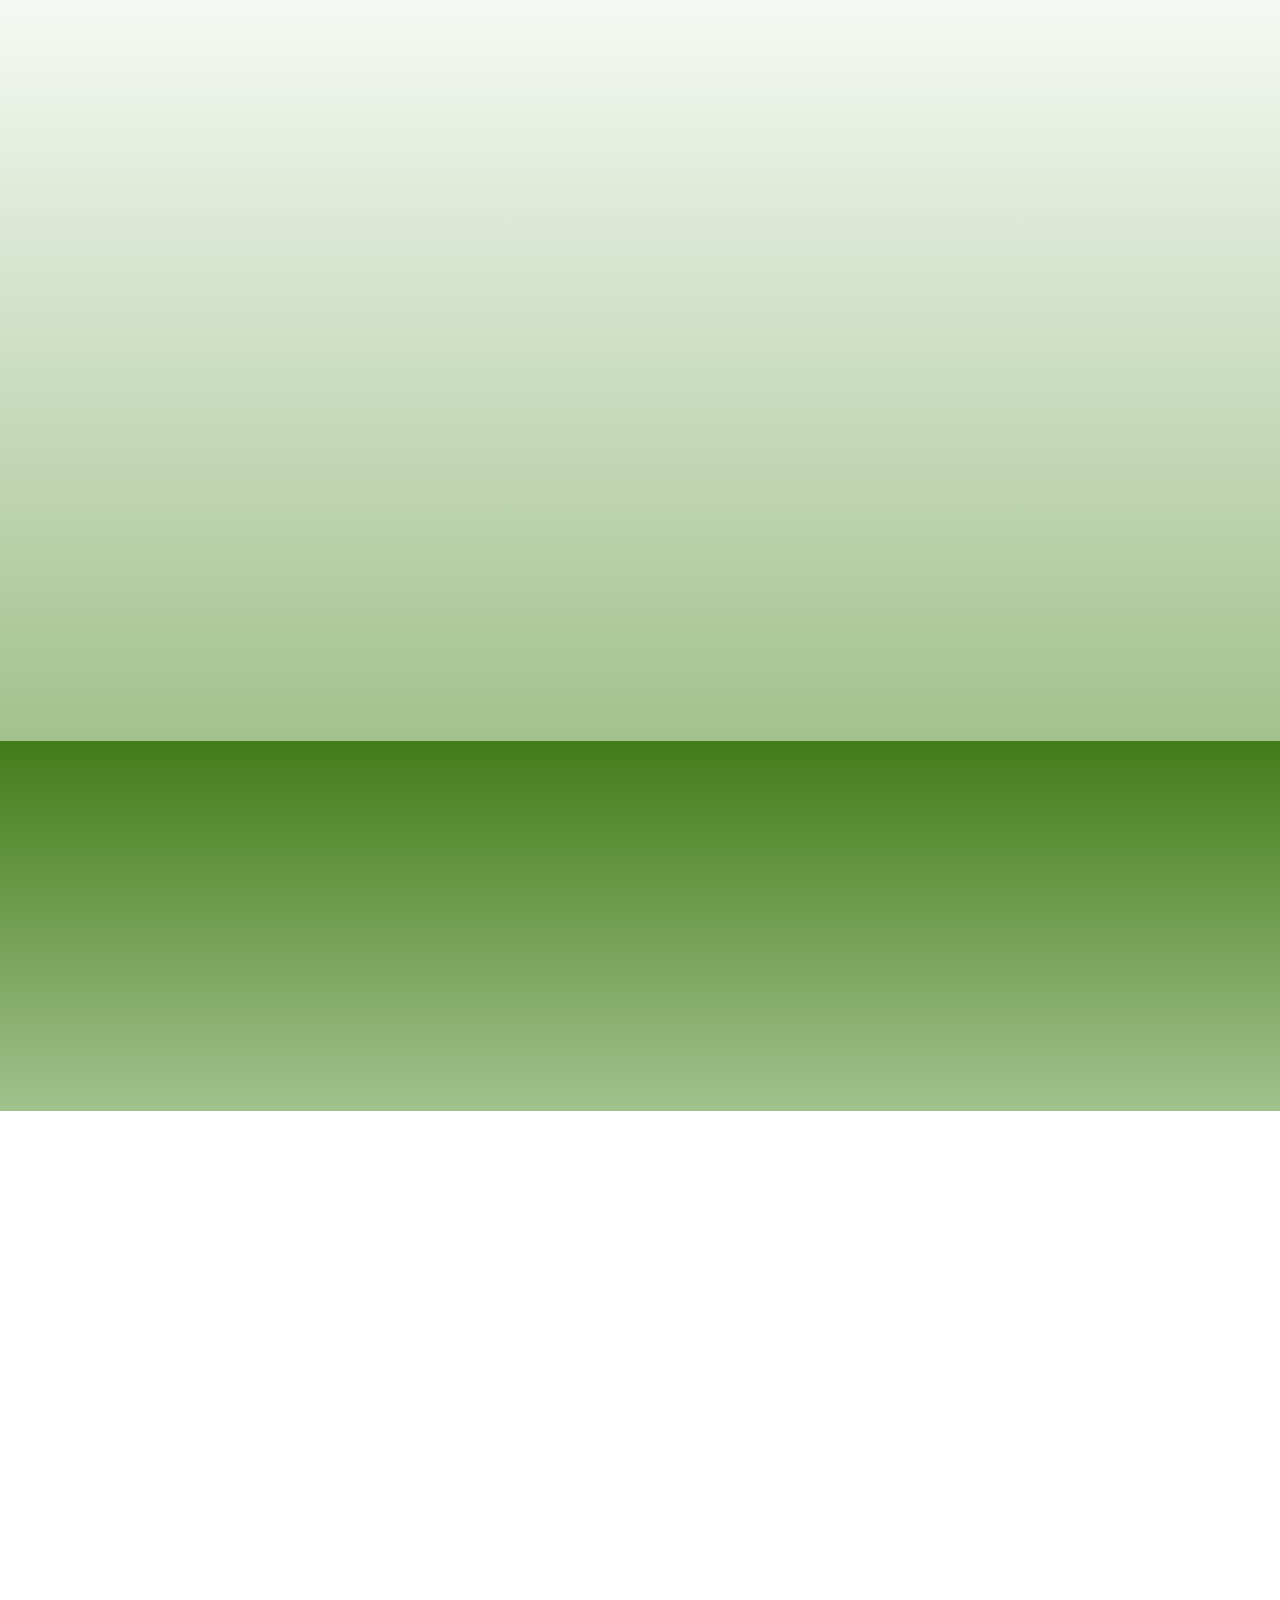
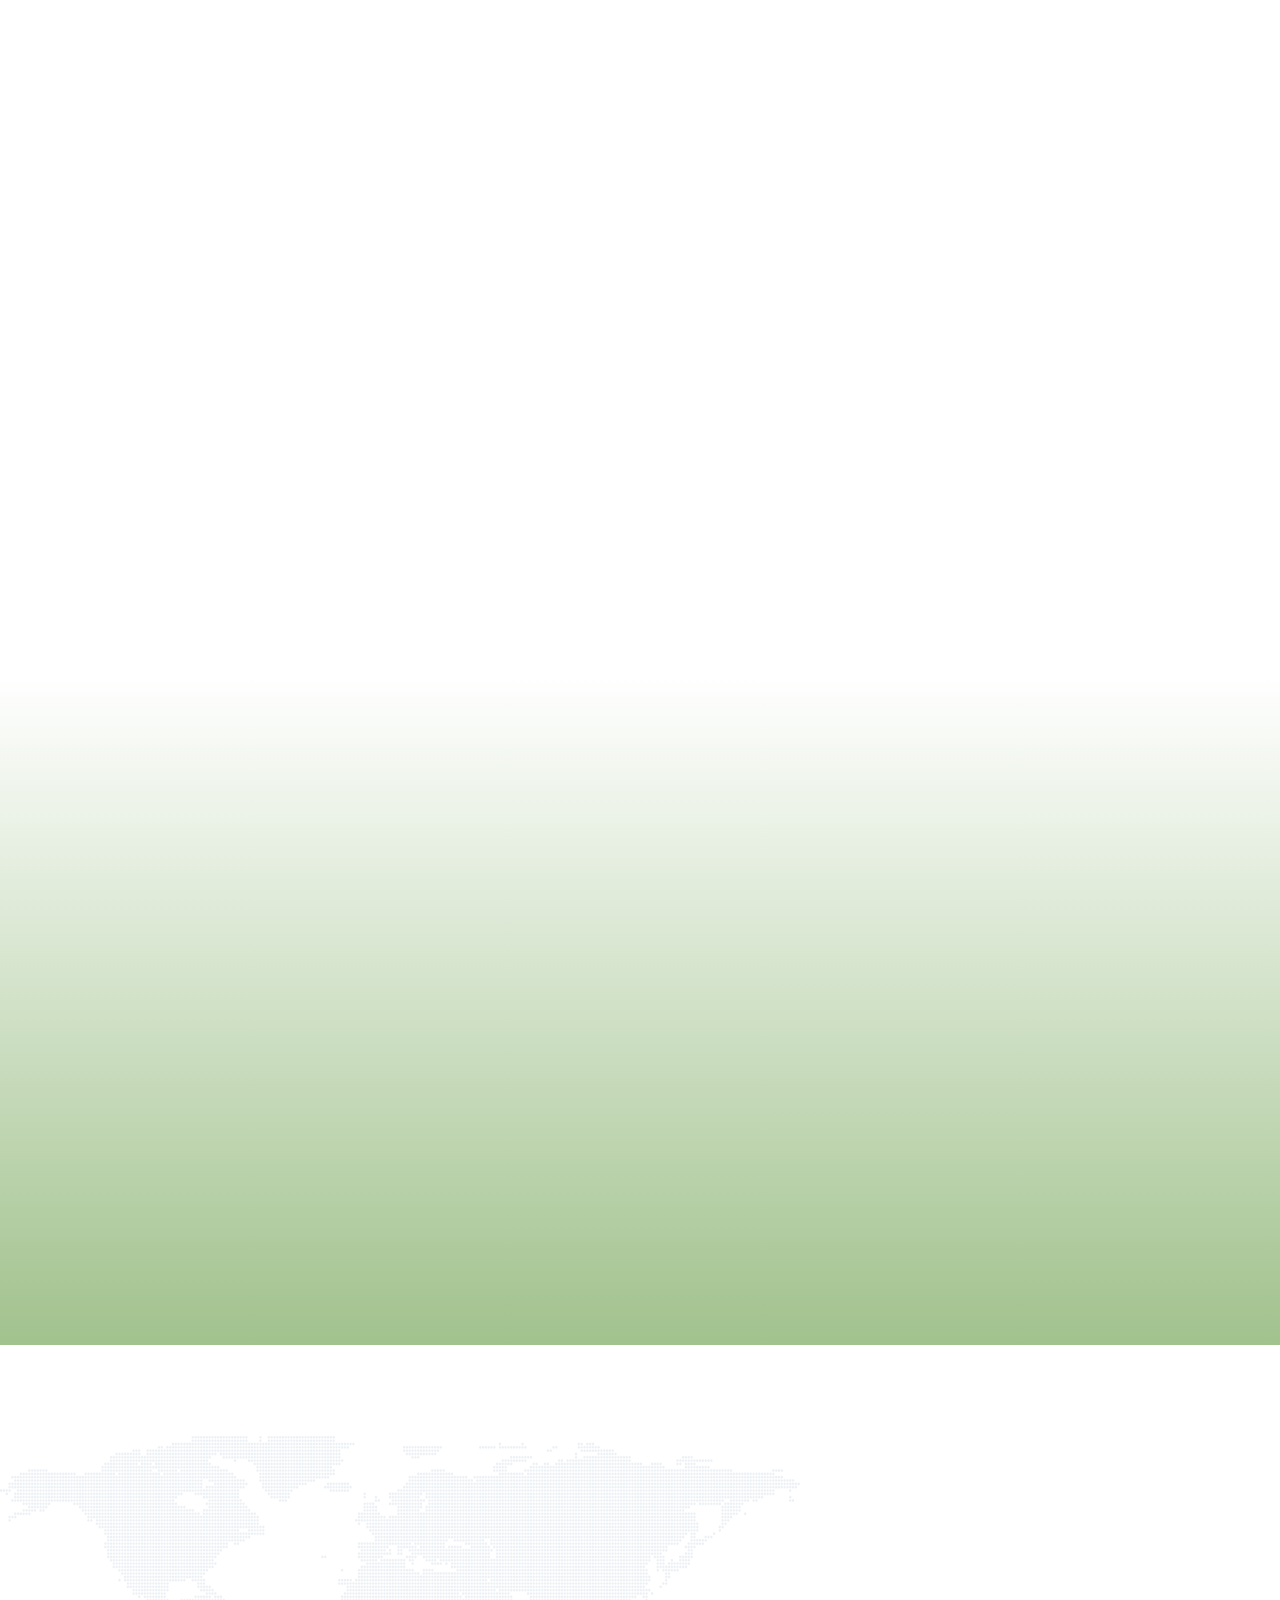
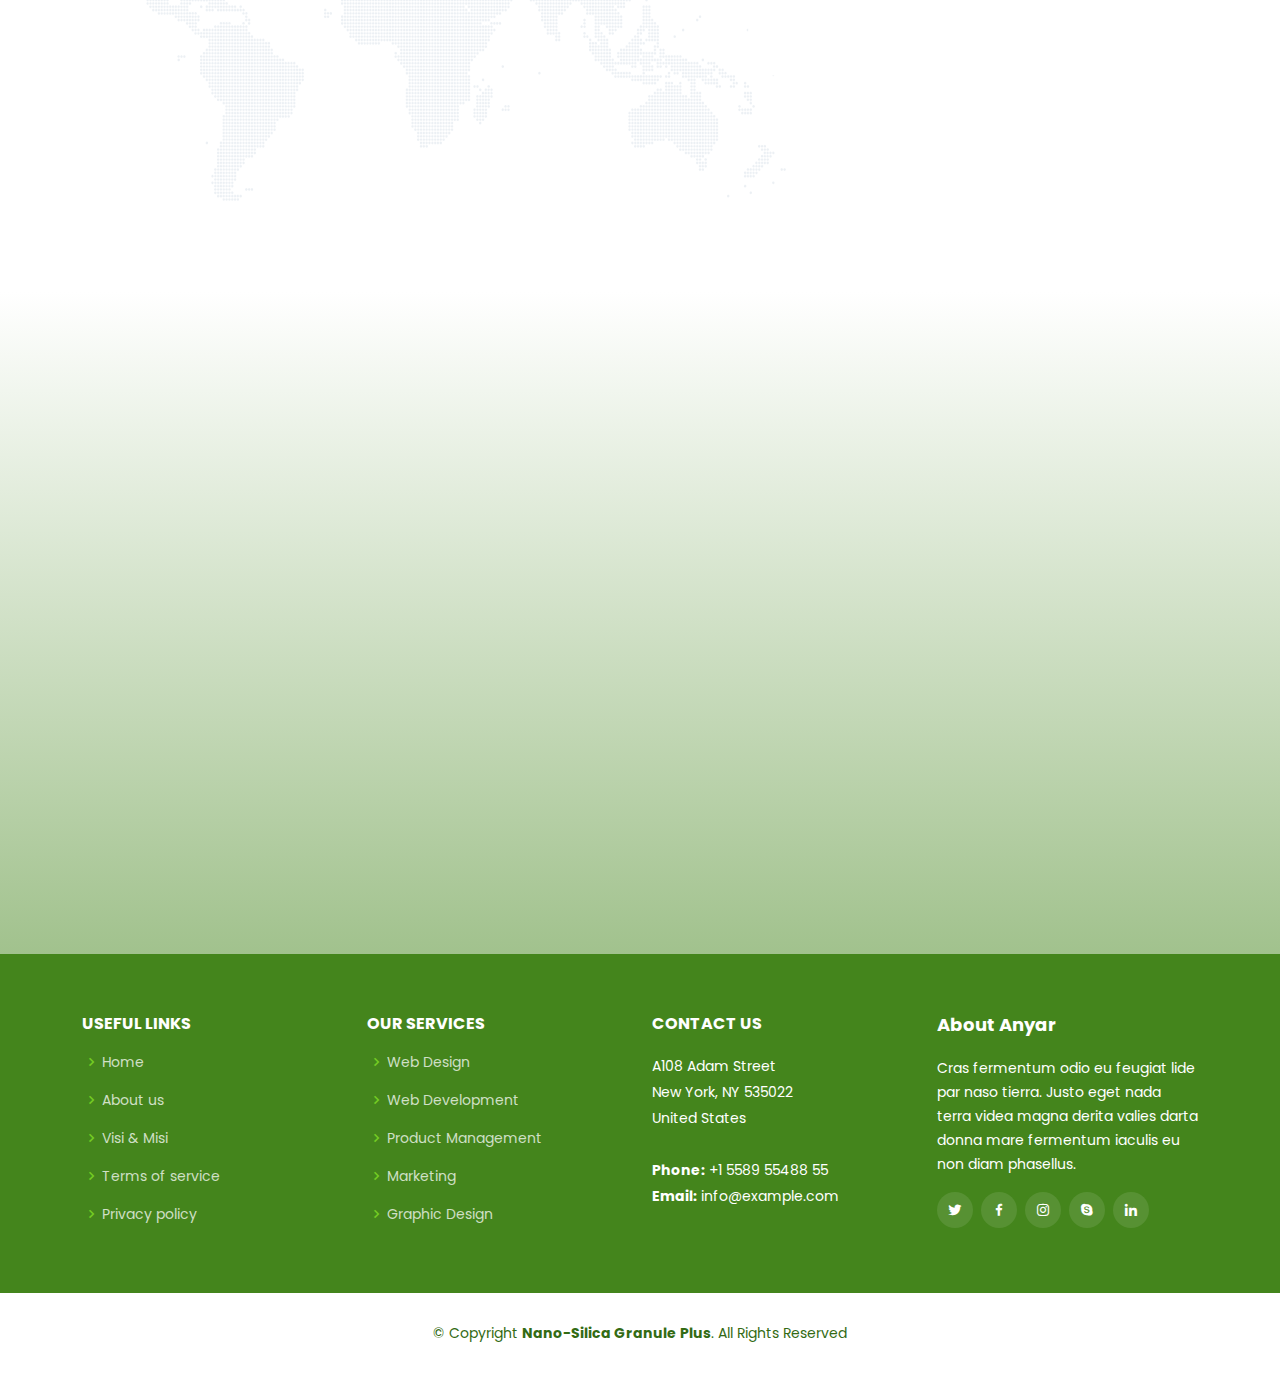
==== commit 6fc1a6b6: "background gradient, visi&misi, CTA link di navbar" ====
--- a/index.html
+++ b/index.html
@@ -51,11 +51,12 @@
         <ul>
           <li><a class="nav-link scrollto active" href="#hero">Home</a></li>
           <li><a class="nav-link scrollto" href="#about">About</a></li>
-          <li><a class="nav-link scrollto" href="#services">Services</a></li>
-          <li><a class="nav-link scrollto " href="#portfolio">Portfolio</a></li>
+          <li><a class="nav-link scrollto" href="#services">Visi & Misi</a></li>
+          <li><a class="nav-link scrollto " href="#portfolio">Galeri</a></li>
           <li><a class="nav-link scrollto" href="#team">Team</a></li>
-          <li><a class="nav-link scrollto" href="#pricing">Pricing</a></li>
+          <li><a class="nav-link scrollto" href="#faq">FAQ</a></li>
           <li><a href="blog.html">Blog</a></li>
+          <!--
           <li class="dropdown"><a href="#"><span>Drop Down</span> <i class="bi bi-chevron-down"></i></a>
             <ul>
               <li><a href="#">Drop Down 1</a></li>
@@ -73,6 +74,7 @@
               <li><a href="#">Drop Down 4</a></li>
             </ul>
           </li>
+        -->
           <li><a class="nav-link scrollto" href="#contact">Contact</a></li>
         </ul>
         <i class="bi bi-list mobile-nav-toggle"></i>
@@ -186,7 +188,7 @@
       </div>
     </section><!-- End Clients Section -->
 
-    <!-- ======= Why Us Section ======= -->
+    <!-- ======= Why Us Section
     <section id="why-us" class="why-us">
       <div class="container-fluid">
 
@@ -208,12 +210,17 @@
     </section><!-- End Why Us Section -->
 
     <!-- ======= Services Section ======= -->
-    <section id="services" class="services">
+    <section id="services" class="services" style="background: linear-gradient(#ffffff, rgb(68,133,28,0.5))">
       <div class="container" data-aos="fade-up">
 
         <div class="section-title">
-          <h2>Misi Perusahaan</h2>
-          <p>Magnam dolores commodi suscipit. Necessitatibus eius consequatur ex aliquid fuga eum quidem. Sit sint consectetur velit. Quisquam quos quisquam cupiditate. Et nemo qui impedit suscipit alias ea. Quia fugiat sit in iste officiis commodi quidem hic quas.</p>
+          <h2>Visi</h2>
+          <p>Menjadi perusahaan agriculture penghasil nano-silika yang unggul dengan berwawasan lingkungan, <br> 
+            menjadi solusi permasalahan dalam dunia pertanian dan mampu memenuhi kebutuhan pelanggan</p>
+        </div>
+
+        <div class="section-title">
+          <h2>Misi</h2>
         </div>
 
         <div class="row">
@@ -273,8 +280,7 @@
       <div class="container" data-aos="fade-up">
 
         <div class="section-title">
-          <h2>Portfoio</h2>
-          <p>Magnam dolores commodi suscipit. Necessitatibus eius consequatur ex aliquid fuga eum quidem. Sit sint consectetur velit. Quisquam quos quisquam cupiditate. Et nemo qui impedit suscipit alias ea. Quia fugiat sit in iste officiis commodi quidem hic quas.</p>
+          <h2>Galeri</h2>
         </div>
 
         <div class="row">
@@ -386,7 +392,7 @@
     </section><!-- End Portfoio Section -->
 
     <!-- ======= Team Section ======= -->
-    <section id="team" class="team section-bg">
+    <section id="team" class="team section-bg" style="background: linear-gradient(#ffffff, rgb(68,133,28,0.5))">
       <div class="container" data-aos="fade-up">
 
         <div class="section-title">
@@ -695,7 +701,7 @@
             <ul>
               <li><i class="bx bx-chevron-right"></i> <a href="#">Home</a></li>
               <li><i class="bx bx-chevron-right"></i> <a href="#">About us</a></li>
-              <li><i class="bx bx-chevron-right"></i> <a href="#">Services</a></li>
+              <li><i class="bx bx-chevron-right"></i> <a href="#">Visi & Misi</a></li>
               <li><i class="bx bx-chevron-right"></i> <a href="#">Terms of service</a></li>
               <li><i class="bx bx-chevron-right"></i> <a href="#">Privacy policy</a></li>
             </ul>
@@ -741,15 +747,8 @@
     </div>
 
     <div class="container">
-      <div class="copyright">
-        &copy; Copyright <strong><span>Anyar</span></strong>. All Rights Reserved
-      </div>
-      <div class="credits">
-        <!-- All the links in the footer should remain intact. -->
-        <!-- You can delete the links only if you purchased the pro version. -->
-        <!-- Licensing information: https://bootstrapmade.com/license/ -->
-        <!-- Purchase the pro version with working PHP/AJAX contact form: https://bootstrapmade.com/anyar-free-multipurpose-one-page-bootstrap-theme/ -->
-        Designed by <a href="https://bootstrapmade.com/">BootstrapMade</a>
+      <div class="copyright" style="color: #336b14;">
+        &copy; Copyright <strong><span>Nano-Silica Granule Plus</span></strong>. All Rights Reserved
       </div>
     </div>
   </footer><!-- End Footer -->
--- a/assets/css/style.css
+++ b/assets/css/style.css
@@ -1945,7 +1945,7 @@
 # Footer
 --------------------------------------------------------------*/
 #footer {
-  background: #0c330c;
+  background: #fff;
   padding: 0 0 30px 0;
   color: #fff;
   font-size: 14px;
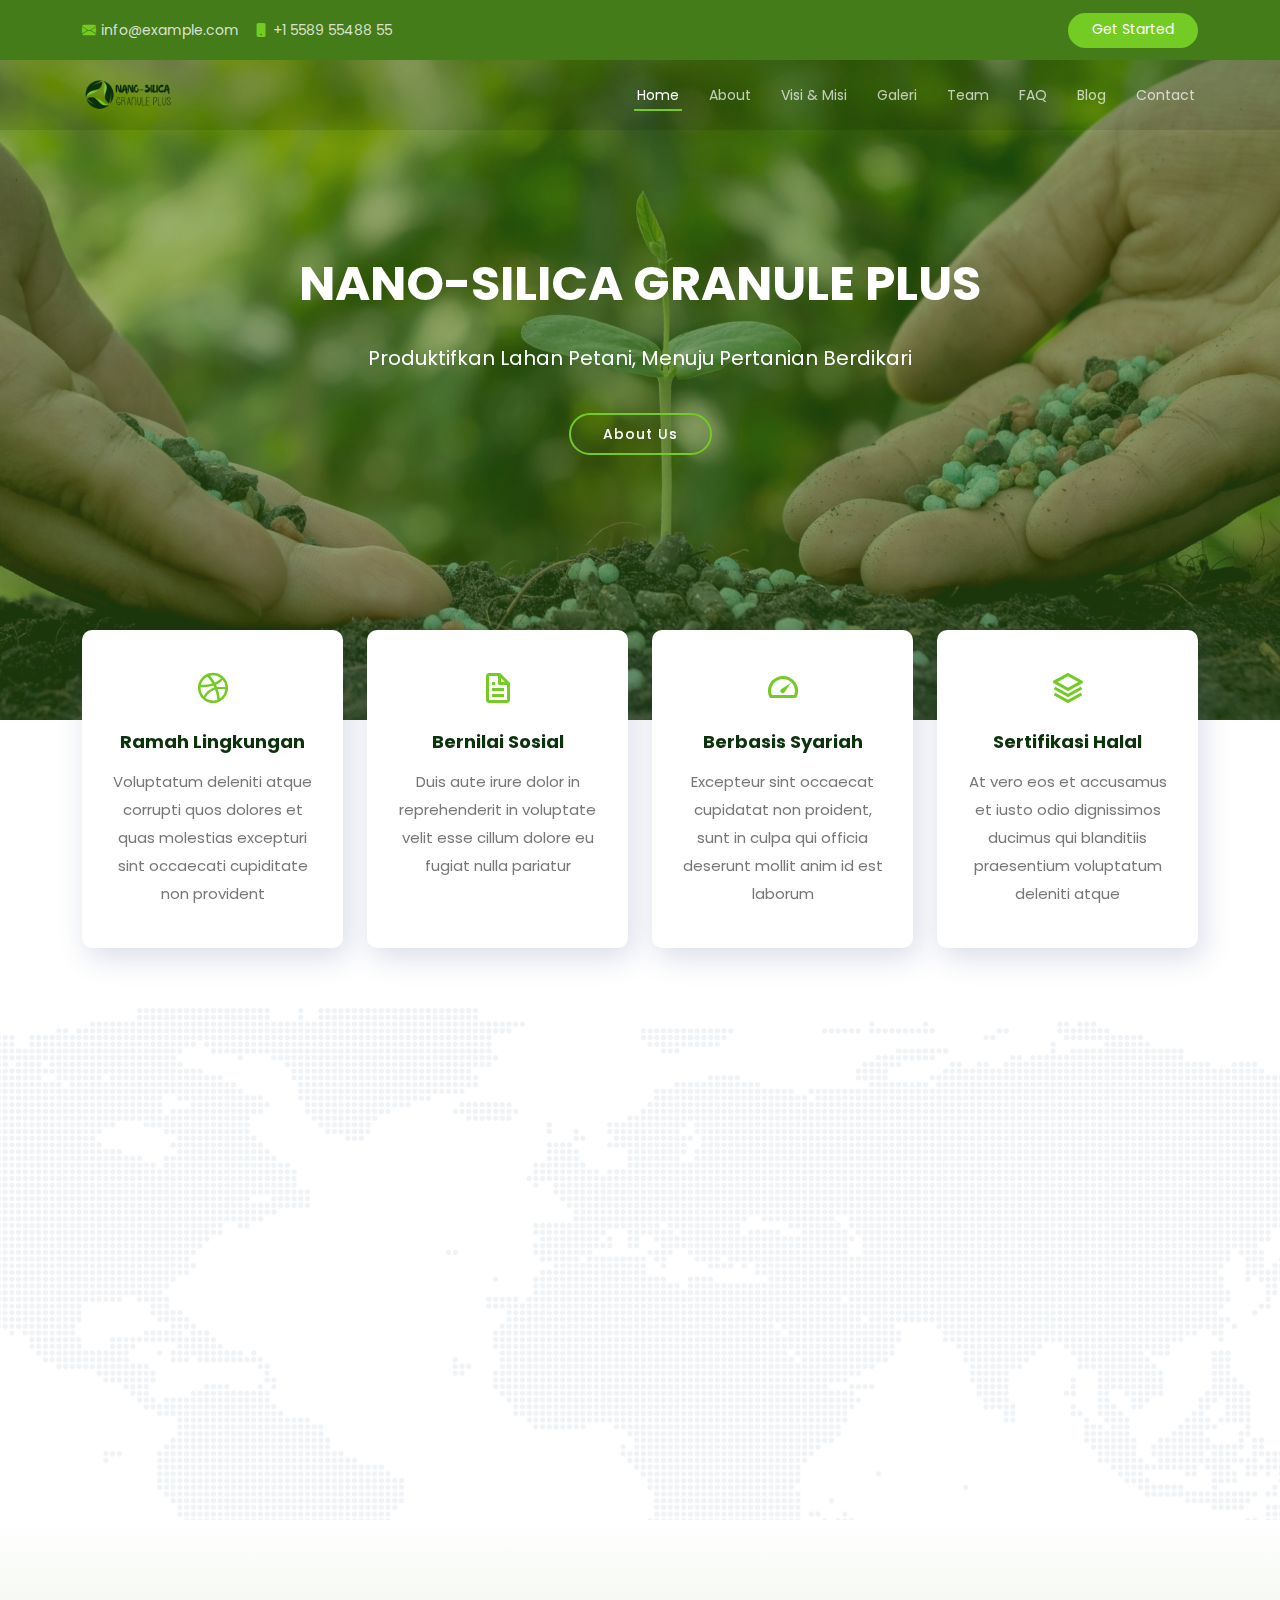
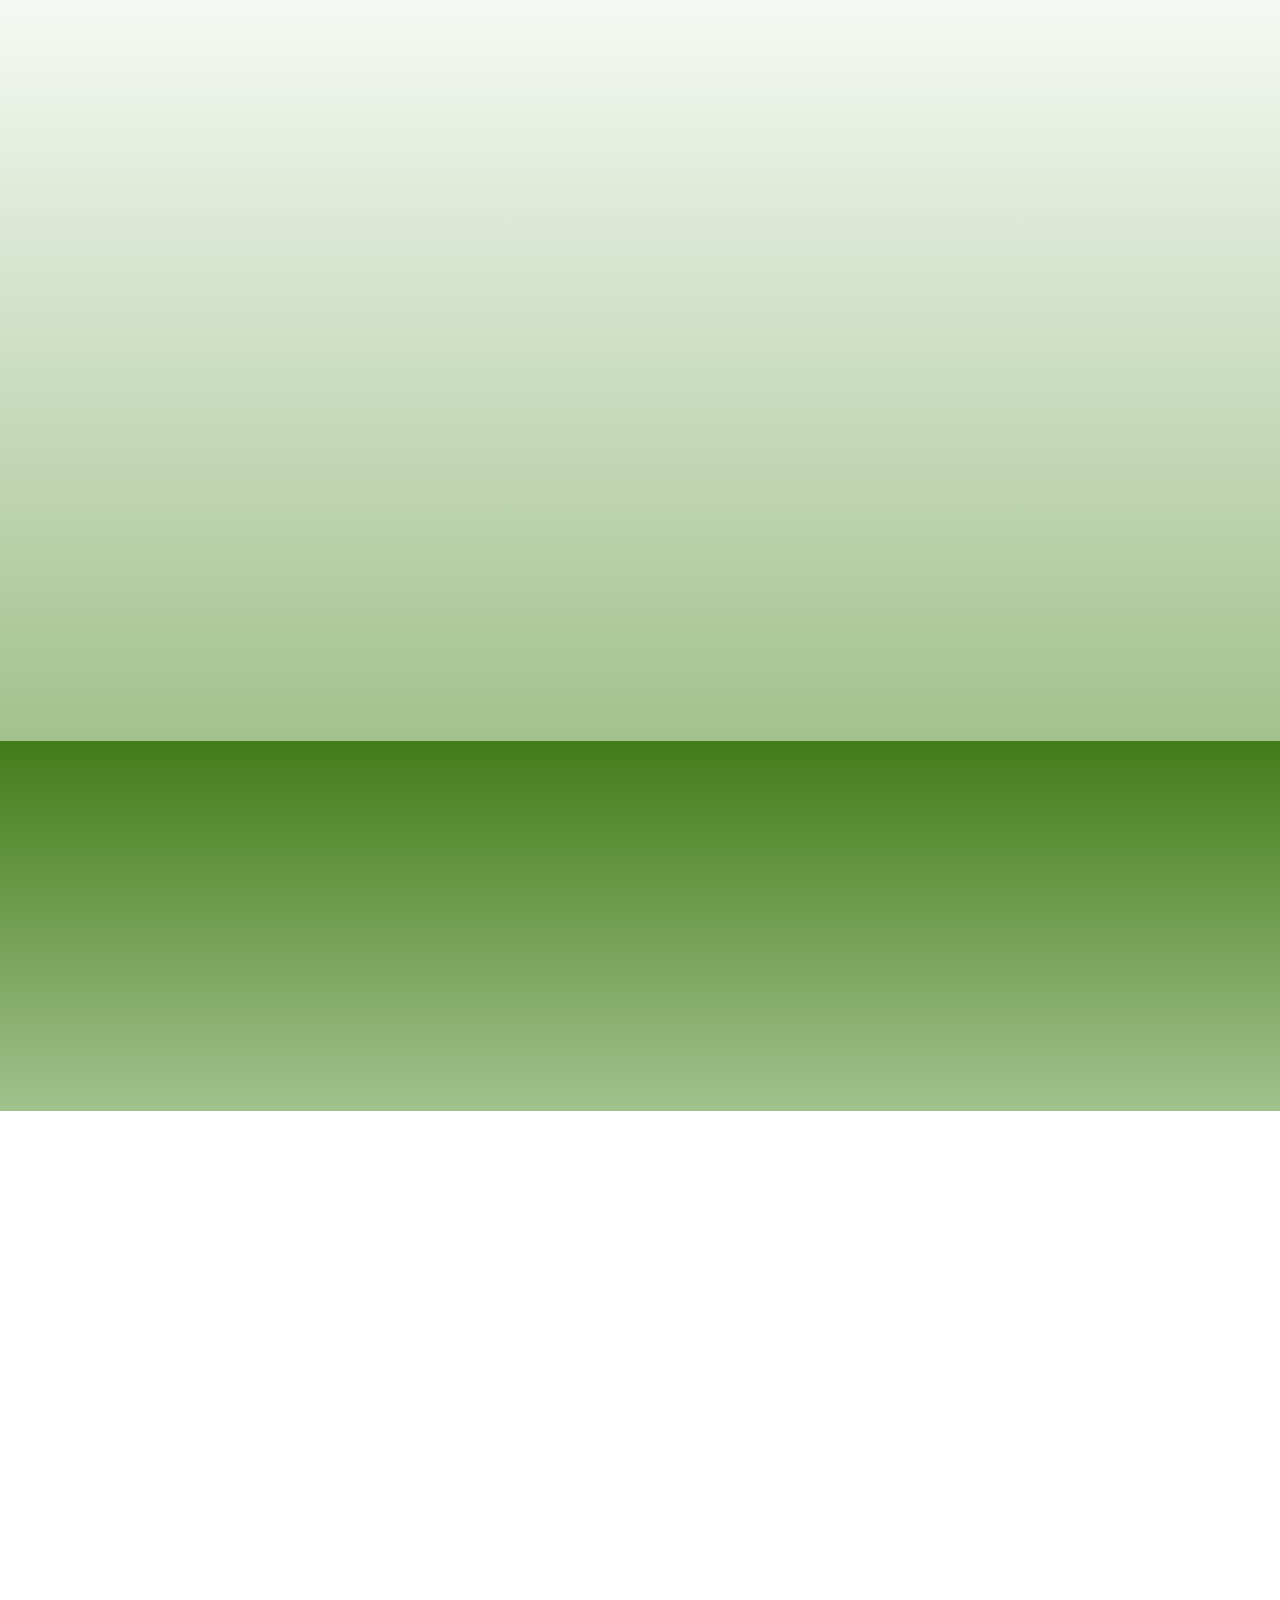
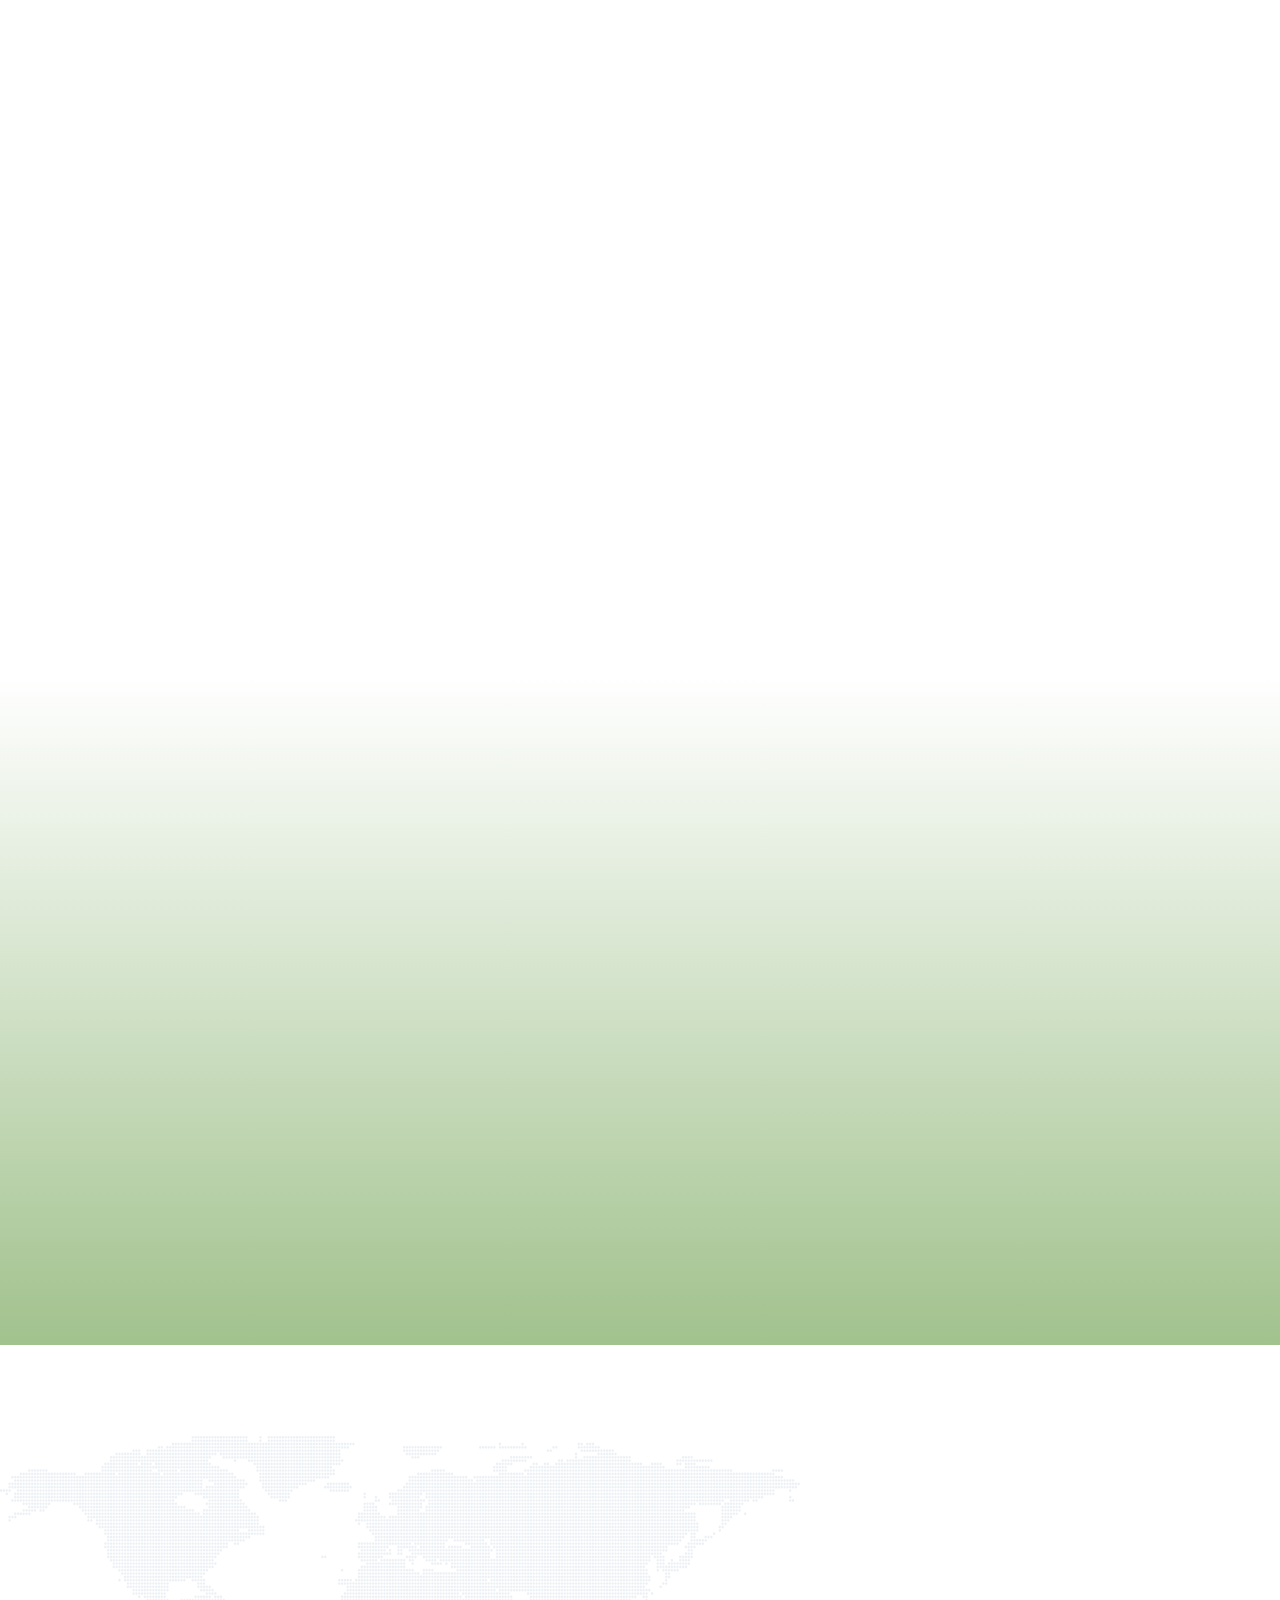
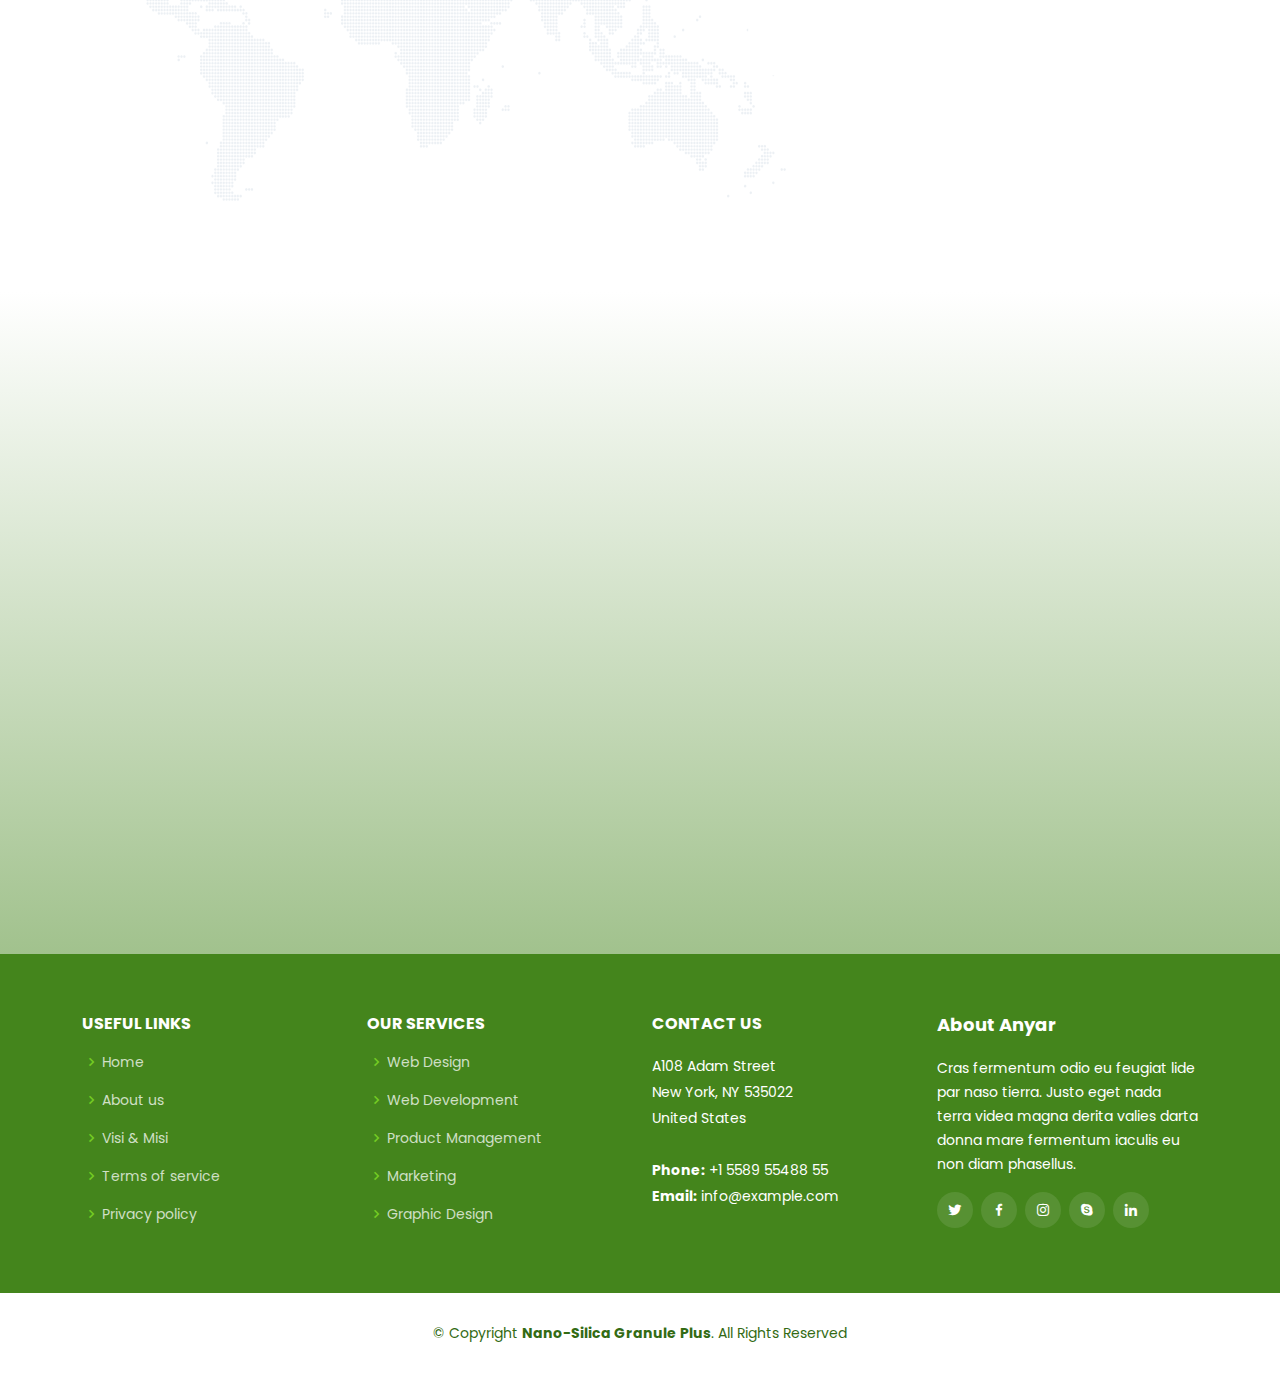
==== commit 49170b55: "Navbar + Blog Page" ====
--- a/index.html
+++ b/index.html
@@ -38,6 +38,18 @@
 </head>
 
 <body>
+
+  <div id="topbar" class="fixed-top d-flex align-items-center topbar-inner-pages">
+    <div class="container d-flex align-items-center justify-content-center justify-content-md-between">
+      <div class="contact-info d-flex align-items-center">
+        <i class="bi bi-envelope-fill"></i><a href="mailto:contact@example.com">info@example.com</a>
+        <i class="bi bi-phone-fill phone-icon"></i> +1 5589 55488 55
+      </div>
+      <div class="cta d-none d-md-block">
+        <a href="#about" class="scrollto">Get Started</a>
+      </div>
+    </div>
+  </div>
 
   <!-- ======= Header ======= -->
   <header id="header" class="fixed-top d-flex align-items-center ">
@@ -287,9 +299,9 @@
           <div class="col-lg-12 d-flex justify-content-center">
             <ul id="portfolio-flters">
               <li data-filter="*" class="filter-active">All</li>
-              <li data-filter=".filter-app">App</li>
-              <li data-filter=".filter-card">Card</li>
-              <li data-filter=".filter-web">Web</li>
+              <li data-filter=".filter-app">Pupuk 1</li>
+              <li data-filter=".filter-card">Pupuk 2</li>
+              <li data-filter=".filter-web">Pupuk 3</li>
             </ul>
           </div>
         </div>
@@ -299,7 +311,7 @@
           <div class="col-lg-4 col-md-6 portfolio-item filter-app">
             <img src="assets/img/portfolio/portfolio-1.jpg" class="img-fluid" alt="">
             <div class="portfolio-info">
-              <h4>App 1</h4>
+              <h4>Pupuk</h4>
               <p>App</p>
               <a href="assets/img/portfolio/portfolio-1.jpg" data-gallery="portfolioGallery" class="portfolio-lightbox preview-link" title="App 1"><i class="bx bx-plus"></i></a>
               <a href="portfolio-details.html" class="details-link" title="More Details"><i class="bx bx-link"></i></a>
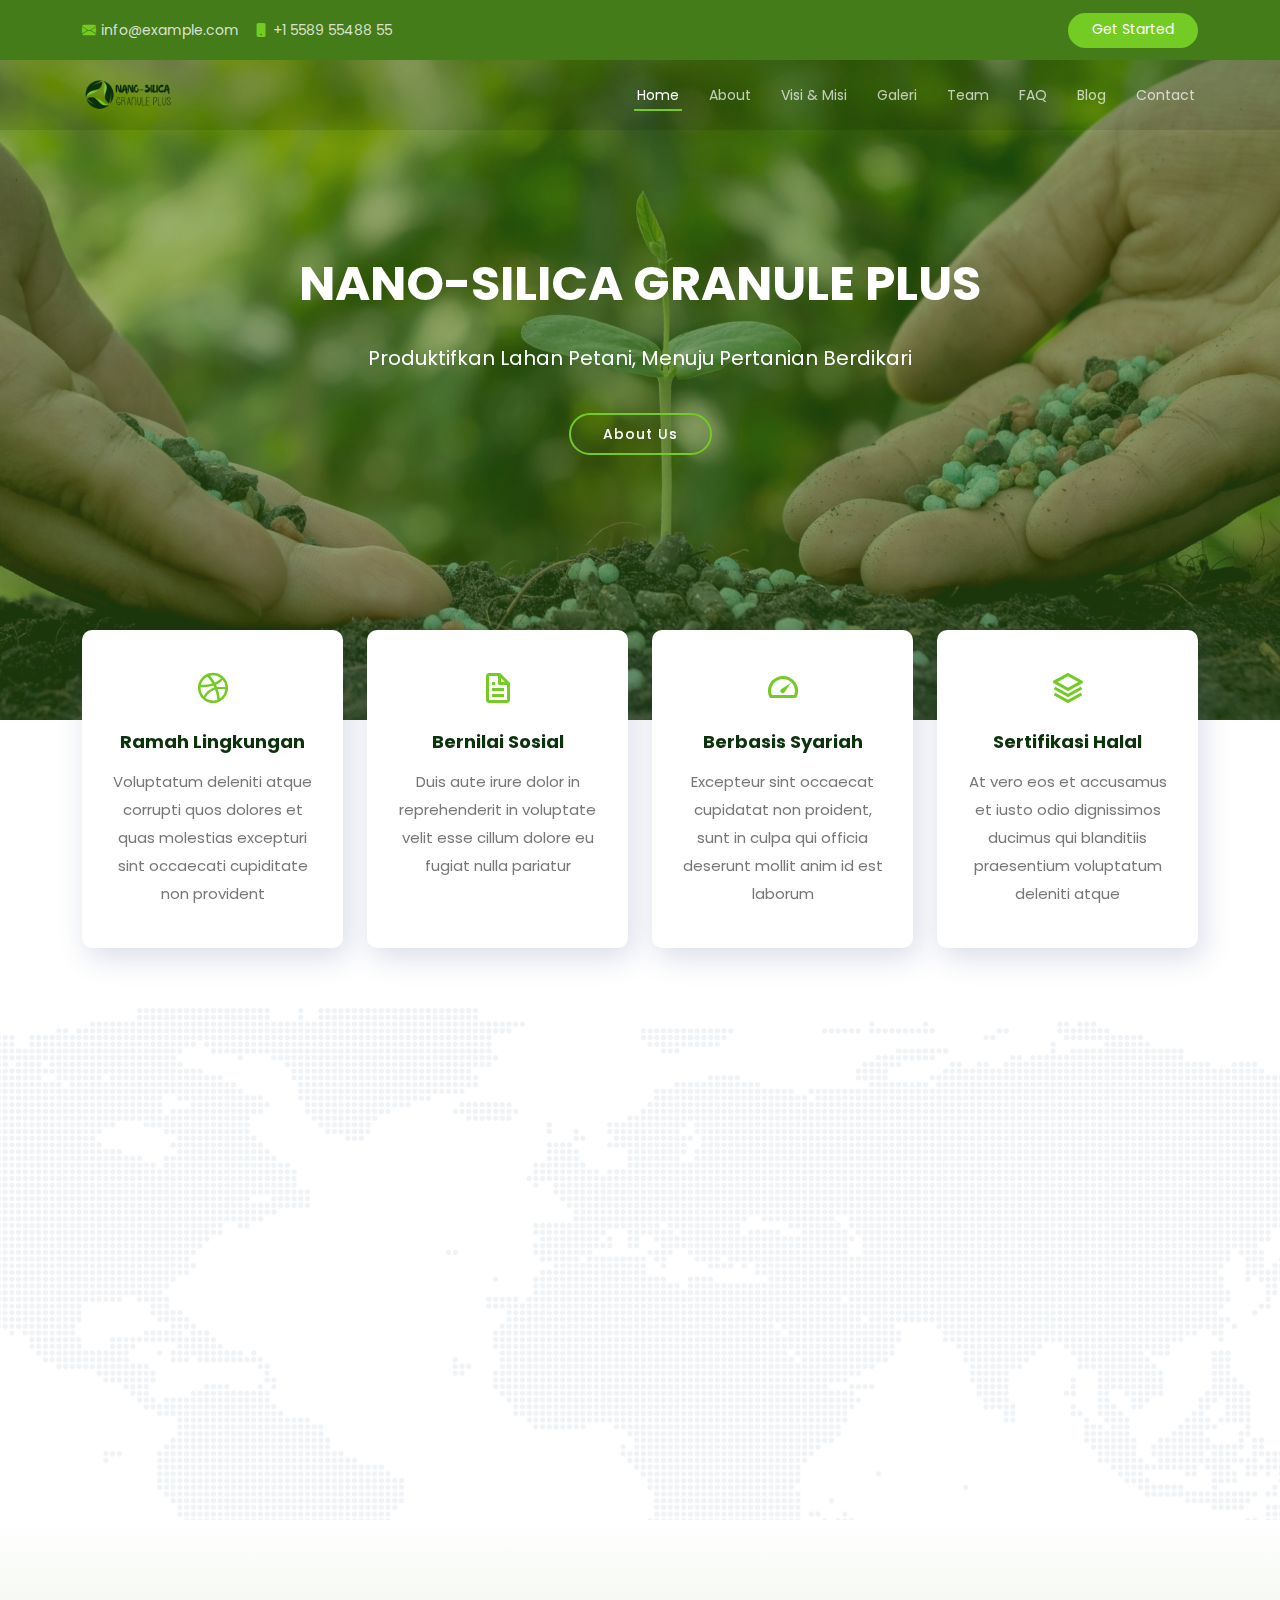
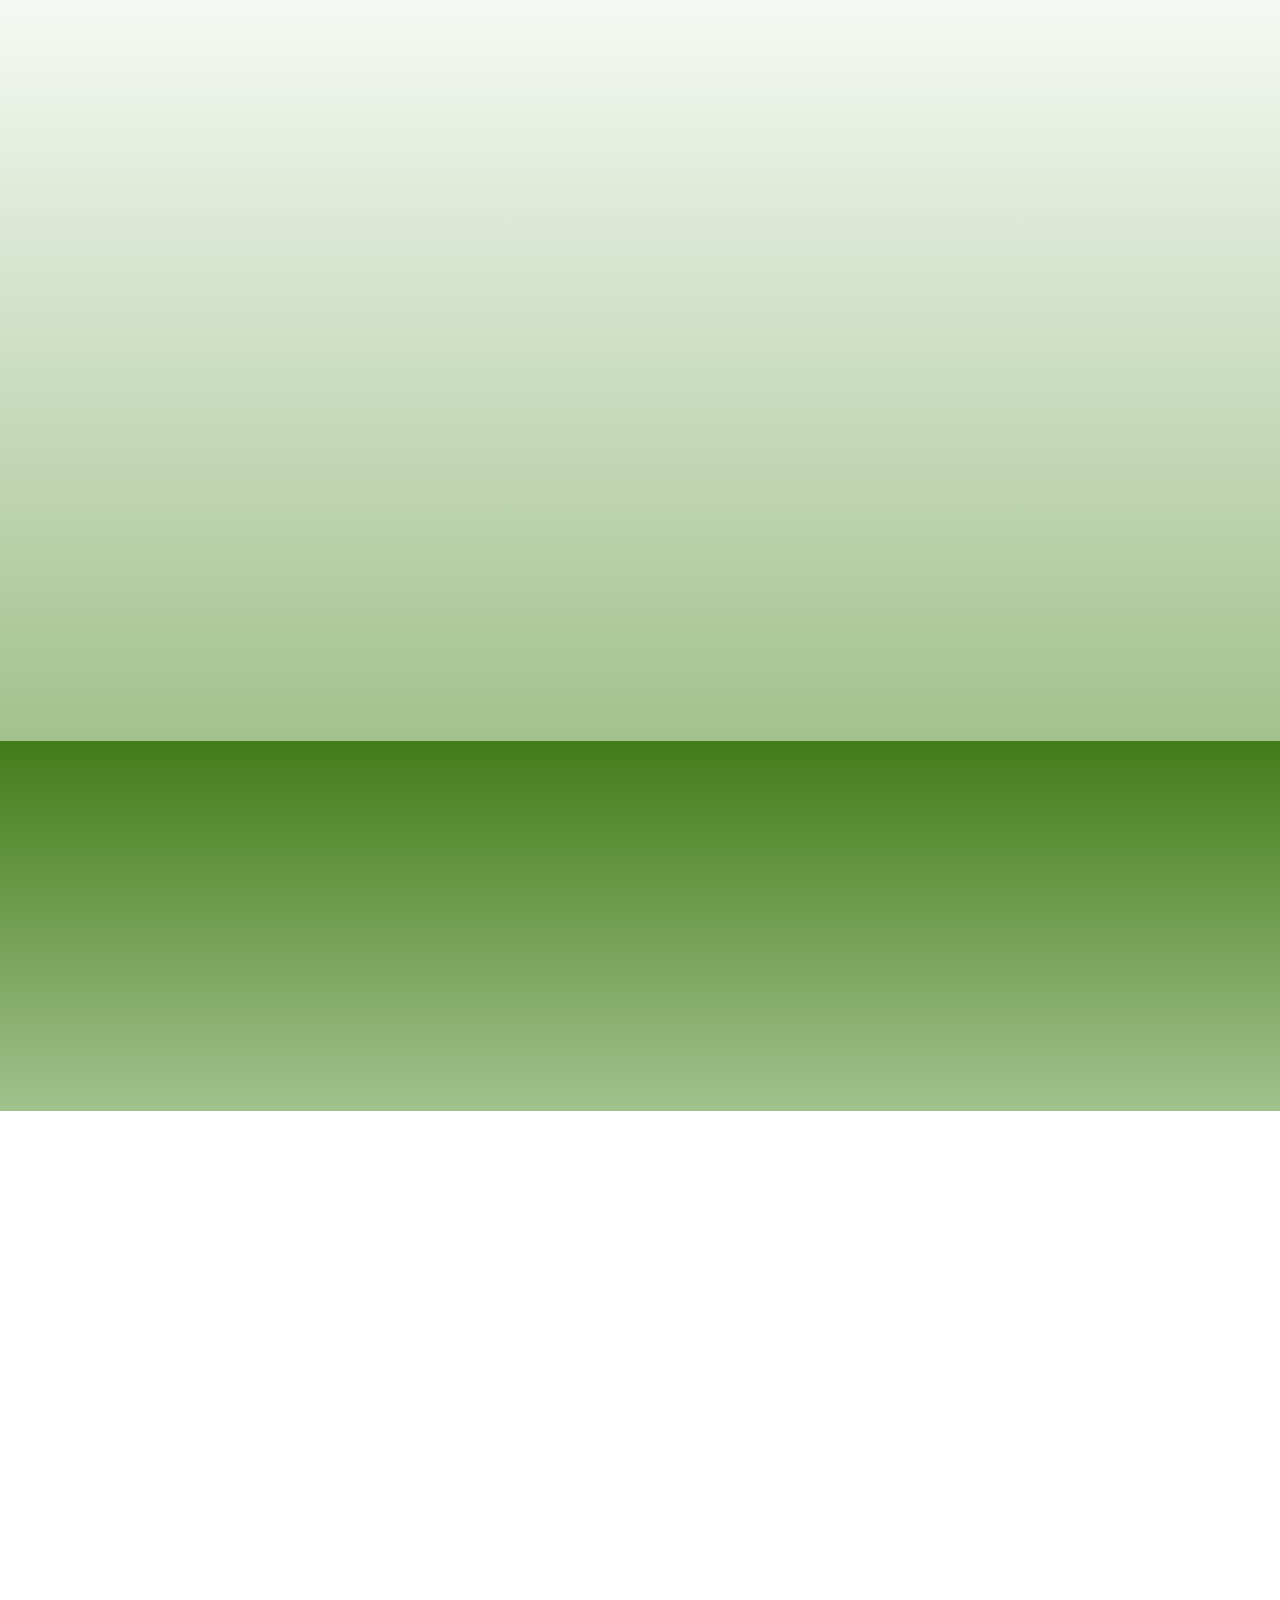
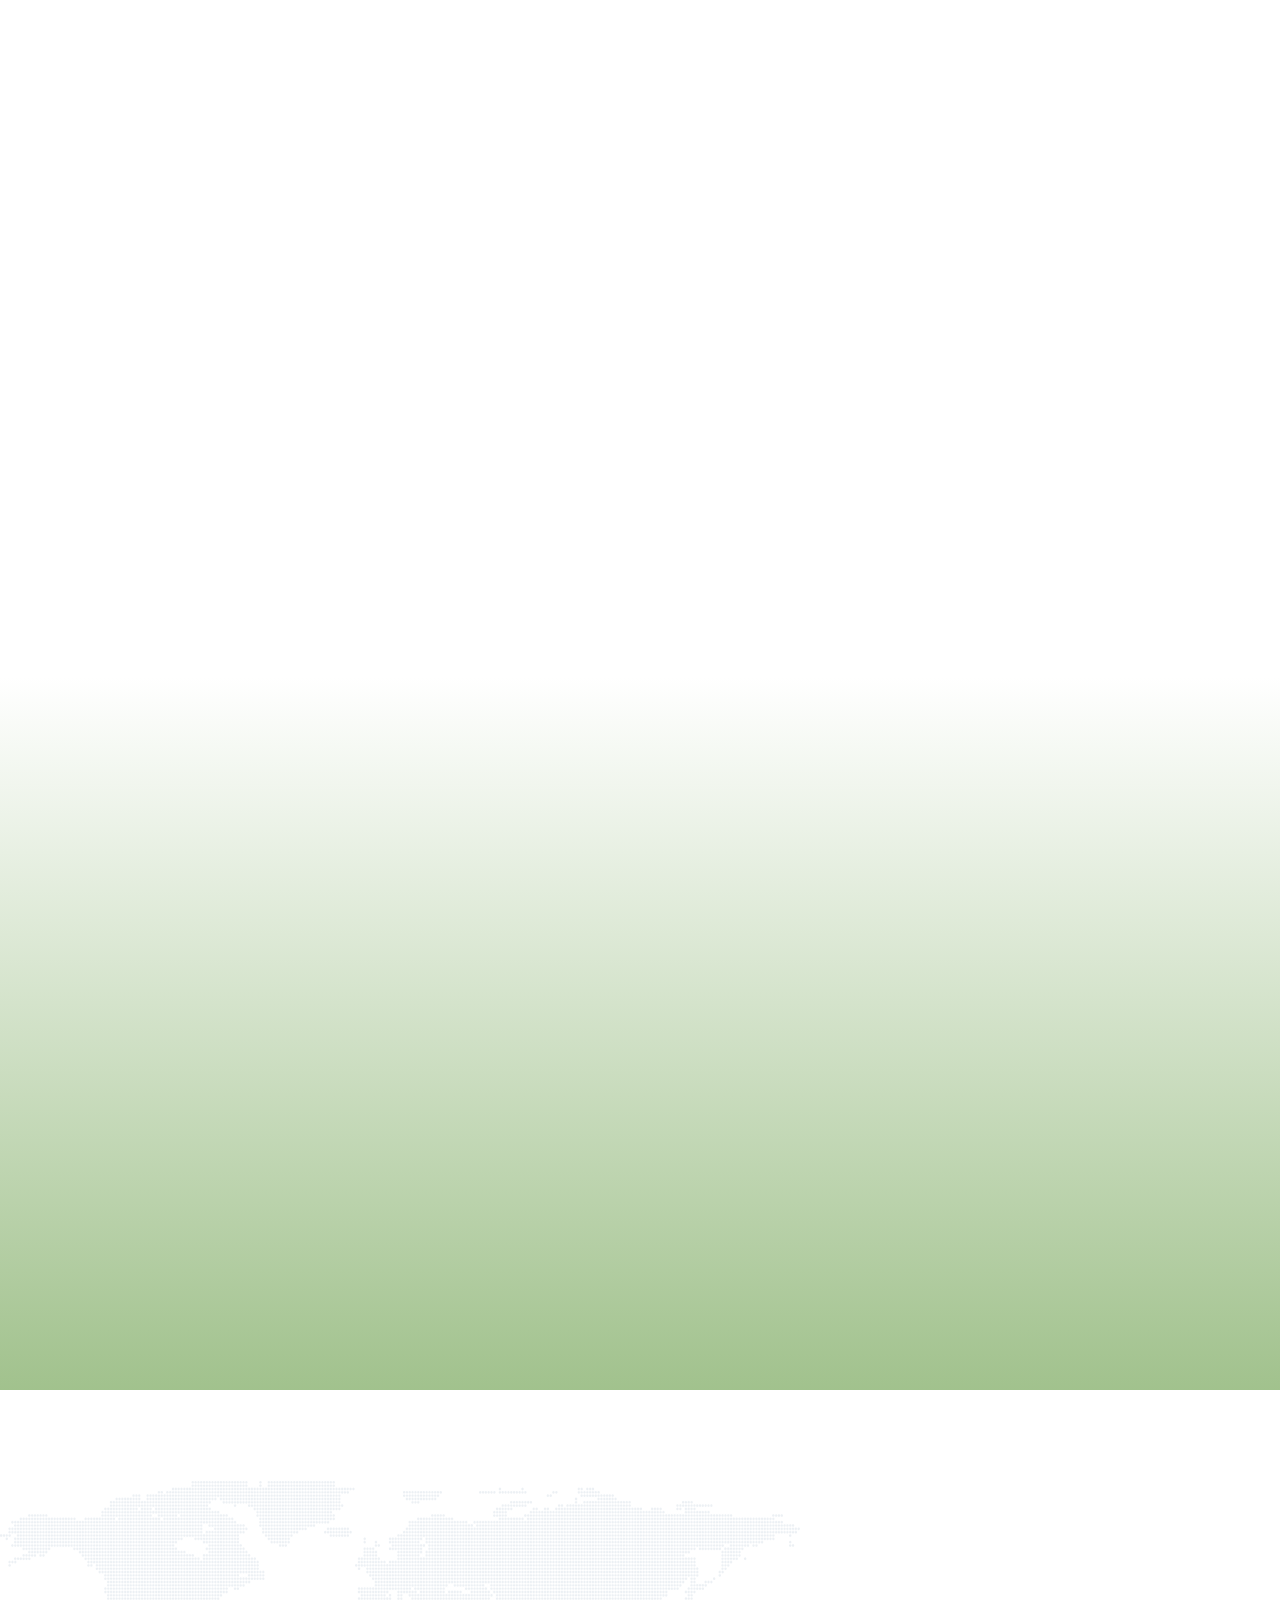
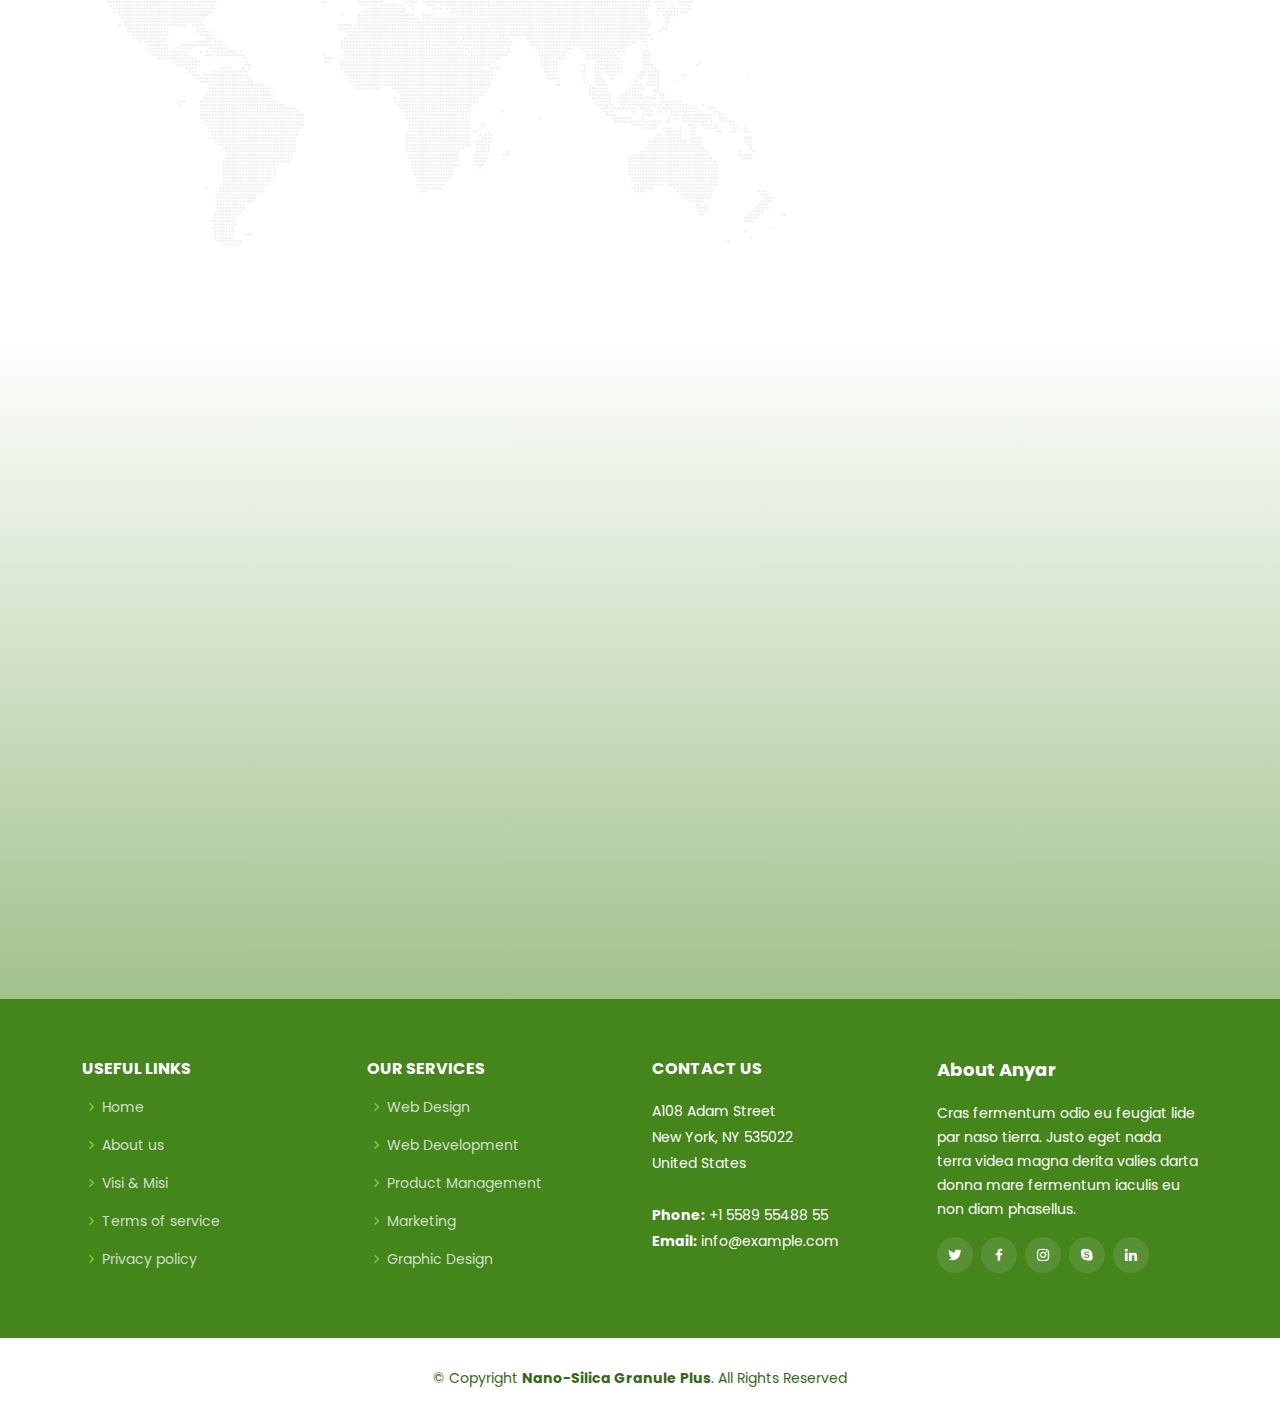
==== commit b42635c4: "Teams" ====
--- a/index.html
+++ b/index.html
@@ -417,9 +417,9 @@
             <div class="member d-flex align-items-start">
               <div class="pic"><img src="assets/img/team/team-1.jpg" class="img-fluid" alt=""></div>
               <div class="member-info">
-                <h4>Rahmawati S.</h4>
-                <span>Chief Executive Officer</span>
-                <p>Explicabo voluptatem mollitia et repellat qui dolorum quasi</p>
+                <h4>Hamzah Haz</h4>
+                <span>CFO</span>
+                <p>Chief Financial Officer</p>
                 <div class="social">
                   <a href=""><i class="ri-twitter-fill"></i></a>
                   <a href=""><i class="ri-facebook-fill"></i></a>
@@ -434,9 +434,9 @@
             <div class="member d-flex align-items-start">
               <div class="pic"><img src="assets/img/team/team-2.jpg" class="img-fluid" alt=""></div>
               <div class="member-info">
-                <h4>Hamzah Haz</h4>
-                <span>Product Manager</span>
-                <p>Aut maiores voluptates amet et quis praesentium qui senda para</p>
+                <h4>Rahmawati S.</h4>
+                <span>CEO</span>
+                <p>Chief Executive Officer</p>
                 <div class="social">
                   <a href=""><i class="ri-twitter-fill"></i></a>
                   <a href=""><i class="ri-facebook-fill"></i></a>
@@ -453,7 +453,7 @@
               <div class="member-info">
                 <h4>Andi Arifai</h4>
                 <span>CTO</span>
-                <p>Quisquam facilis cum velit laborum corrupti fuga rerum quia</p>
+                <p>Chief Technology Officer</p>
                 <div class="social">
                   <a href=""><i class="ri-twitter-fill"></i></a>
                   <a href=""><i class="ri-facebook-fill"></i></a>
